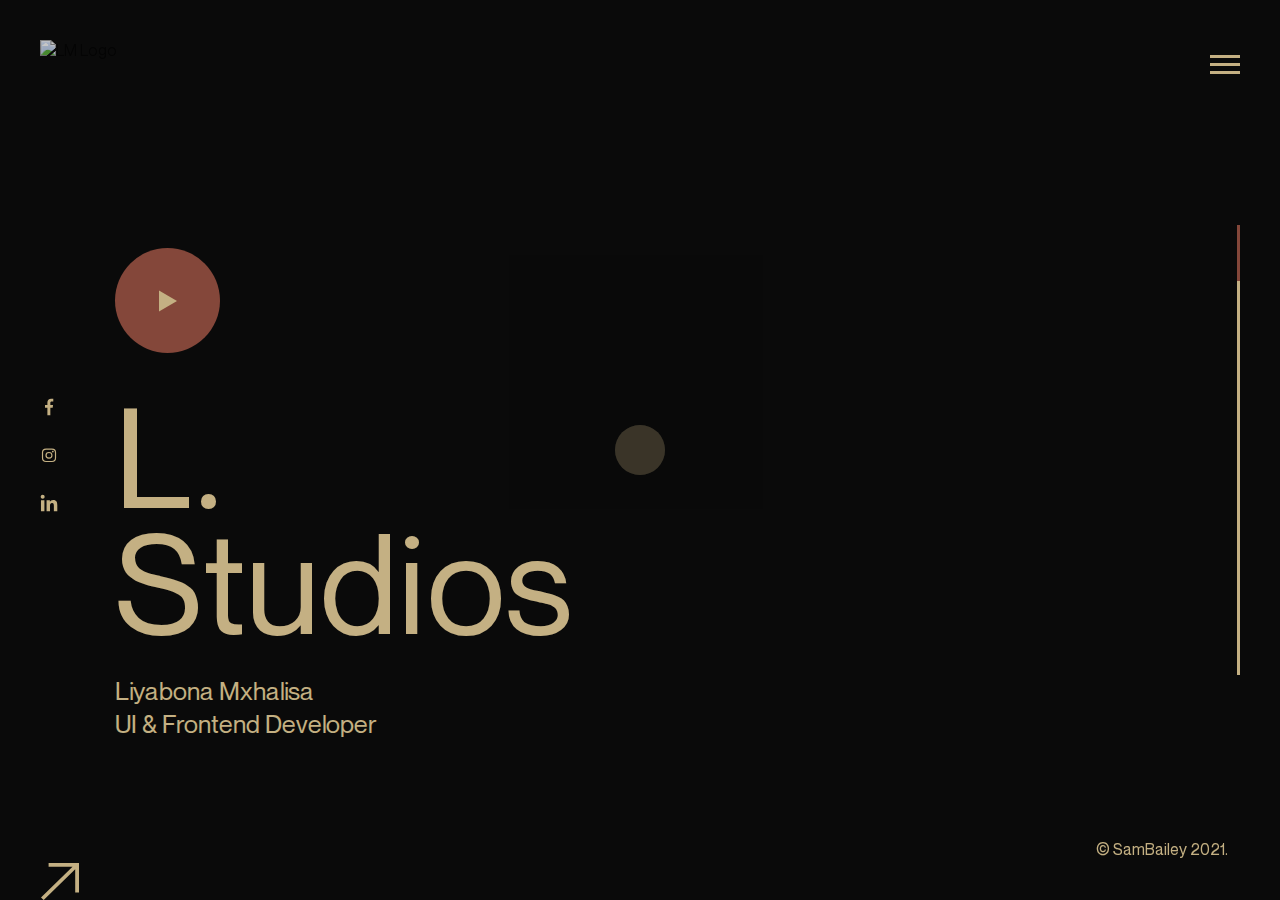
==== index.html @ fbedb701 "First Commit" ====
<!DOCTYPE html>
<html lang="en">
  <head>
    <title>Main</title>
    <meta charset="utf-8">
    <meta name="keywords" content="">
    <meta http-equiv="X-UA-Compatible" content="IE=edge">
    <meta name="viewport" content="width=device-width, initial-scale=1.0">
    <meta name="format-detection" content="telephone=no">
    <link rel="shortcut icon" href="images/favicons/favicon.ico" type="image/x-icon">
    <link rel="apple-touch-icon" href="images/favicons/apple-touch-icon.png">
    <link rel="apple-touch-icon" sizes="180x180" href="images/favicons/apple-touch-icon-180x180.png">
    <link rel="icon" type="image/png" sizes="192x192" href="images/favicons/android-chrome-192x192.png">
    <link rel="icon" type="image/png" sizes="96x96" href="images/favicons/android-chrome-96x96.png">
    <link rel="icon" type="image/png" sizes="32x32" href="images/favicons/favicon-32x32.png">
    <link rel="icon" type="image/png" sizes="16x16" href="images/favicons/favicon-16x16.png">
    <link rel="manifest" href="images/favicons/manifest.json">
    <link rel="yandex-tableau-widget" href="images/favicons/yandex-browser-manifest.json">
    <meta name="msapplication-TileColor" content="#ffffff">
    <meta name="msapplication-TileImage" content="images/favicons/mstile-144x144.png">
    <meta name="msapplication-config" content="images/favicons/browserconfig.xml">
    <meta name="theme-color" content="#ffffff">
    <link rel="stylesheet" href="css/main.css">
  </head>
  <body>
    <div class="loader">
      <div class="spinner">
        <div class="double-bounce1"></div>
        <div class="double-bounce2"></div>
      </div>
    </div>
    <!-- header, page nav-->
    <header class="header">
      <div class="header-inner">
        <div class="header-logo">
          <img src="https://i.imghippo.com/files/XYHq61720686987.png" alt="LM Logo" class="header-logo__img" style="width: 50px; height: auto;">
        </div>
        
        <div class="container">
          <div class="header-cnt js-header-cnt">
            <div class="header-cnt-top">
              <ul class="header-lang">
                <li class="header-lang__item active"><a class="header-lang__link" href="#">ENG</a></li>
                <li class="header-lang__item"><a class="header-lang__link" href="#">FRA</a></li>
                <li class="header-lang__item"><a class="header-lang__link" href="#">GER</a></li>
              </ul>
              <nav class="header-nav">
                <ul class="nav-list" id="navbar">
                  <li class="nav-item" data-menuanchor="home"><a class="nav-link" href="index.html#home">home</a></li>
                  <li class="nav-item" data-menuanchor="about"><a class="nav-link" href="index.html#about">about</a></li>
                  <li class="nav-item" data-menuanchor="education"><a class="nav-link" href="index.html#education">education</a></li>
                  <li class="nav-item" data-menuanchor="projects"><a class="nav-link" href="index.html#projects">projects</a></li>
                  <li class="nav-item" data-menuanchor="skill"><a class="nav-link" href="index.html#skill">skill</a></li>
                  <li class="nav-item" data-menuanchor="testimonials"><a class="nav-link" href="index.html#testimonials">testimonials</a></li>
                  <li class="nav-item" data-menuanchor="news"><a class="nav-link" href="index.html#news">news</a></li>
                  <li class="nav-item" data-menuanchor="contact"><a class="nav-link" href="index.html#contact">contact</a></li>
                </ul>
              </nav>
            </div>
            <div class="header-contacts">
              <!-- social media-->
              <div class="social">
                <ul class="social-list">
                  <li class="social-item"><a class="social-link" href="#"><i class="svg-image-facebook"></i></a></li>
                  <li class="social-item"><a class="social-link" href="#"><i class="svg-image-instagram"></i></a></li>
                  <li class="social-item"><a class="social-link" href="#"><i class="svg-image-linkedin"></i></a></li>
                </ul>
              </div><a class="header-contacts__link" href="tel:+23254523235">+2 325 452 32 35</a>
              <p class="header-contacts__copyright">©Liyabona Studios 2024.</p>
            </div>
          </div>
        </div><a class="header-contacts__link header-phone" href="tel:+23254523235">+2 325 452 32 35</a>
        <div class="header-burger js-header-burger">
          <div class="header-burger-inner"><span class="header-burger-line"></span><span class="header-burger-line"></span><span class="header-burger-line"></span></div>
        </div>
      </div>
    </header>
    <!-- social media-->
    <div class="social">
      <ul class="social-list">
        <li class="social-item"><a class="social-link" href="#"><i class="svg-image-facebook"></i></a></li>
        <li class="social-item"><a class="social-link" href="#"><i class="svg-image-instagram"></i></a></li>
        <li class="social-item"><a class="social-link" href="#"><i class="svg-image-linkedin"></i></a></li>
      </ul>
    </div>
    <!-- Page content-->
    <main class="main">
      <div class="sections-wrap">
        <!-- Hero section. First section-->
        <div class="sections js-sections">
          <section class="section pp-scrollable" id="home">
            <div class="hero section-inner" style="background-image: url(https://i.imghippo.com/files/nSQXr1721129710.jpg)">
              <div class="container section-cnt">
                <div class="row">
                  <div class="col-lg-4">
                    <div class="hero-play">
                      <!-- Youtube video will open on click-->
                      <a class="hero-play-btn js-video-play" href="https://youtube.com/watch?v=l4SwVmkMce8"><i class="svg-image-play"></i></a>
                    </div>
                    <h1 class="h1 hero-title">L.<br>Studios</h1>
                    <p class="hero-txt">Liyabona Mxhalisa</p>
                    <p class="hero-txt">UI & Frontend Developer</p>
                  </div>
                  
              </div>
            </div>
          </section>
          <!-- Experience section. Second section-->
          <section class="section pp-scrollable" id="about">
            <div class="experience section-inner">
              <div class="container section-cnt">
                <div class="row">
                  <div class="col-lg-6">
                    <div class="experience-img"><img src="https://via.placeholder.com/540X675" alt=""></div>
                  </div>
                  <div class="col-lg-5 offset-xl-1">
                    <div class="experience-info">
                      <h2 class="h2 experience-info__title">My Experience</h2>
                      <div class="experience-info__txt">We make our customers ' products valuable in the eyes of customers. To do this, we analyze and study people, build long-term strategies for interacting with them, develop creative ideas</div>
                      <div class="experience-skills">
                        <div class="experience-skills__item">
                          <div class="experience-skills__top">
                            <h3 class="experience-skills__title">Wordpress</h3>
                            <p class="experience-skills__percent">80%</p>
                          </div>
                          <progress class="html5" max="100" value="80"></progress>
                        </div>
                        <div class="experience-skills__item">
                          <div class="experience-skills__top">
                            <h3 class="experience-skills__title">photoshop</h3>
                            <p class="experience-skills__percent">70%</p>
                          </div>
                          <progress class="html5" max="100" value="70"></progress>
                        </div>
                        <div class="experience-skills__item">
                          <div class="experience-skills__top">
                            <h3 class="experience-skills__title">marketing</h3>
                            <p class="experience-skills__percent">76%</p>
                          </div>
                          <progress class="html5" max="100" value="76"></progress>
                        </div>
                      </div>
                    </div>
                  </div>
                </div>
              </div>
            </div>
          </section>
          <!-- Education section. Third section-->
          <section class="section pp-scrollable" id="education">
            <div class="education section-inner" style="background-image: url(https://via.placeholder.com/1920X1080)">
              <div class="container section-cnt">
                <div class="education-header">
                  <h2 class="h2 education-title">Education</h2>
                  <div class="education-btns"><a class="education-btn btn" href="#">Download resume</a></div>
                </div>
                <!-- Swiper slider-->
                <div class="education-cnt swiper-container js-education-slider">
                  <div class="swiper-wrapper">
                    <div class="education-item swiper-slide">
                      <div class="education-table">
                        <div class="education-table__row row align-items-center">
                          <div class="education-table__cell col-lg-1"><img src="https://via.placeholder.com/60X60" alt=""></div>
                          <div class="education-table__cell col-lg-3">
                            <p class="education-table__txt">2019-2020</p>
                          </div>
                          <div class="education-table__cell col-lg-4">
                            <p class="education-table__txt">UX/UI Designer</p>
                          </div>
                          <div class="education-table__cell col-lg-4">
                            <p class="education-table__descr">We make our customers ' products valuable in the eyes of customers. To do this, we analyze and study people, build long-term strategies for interacting with them, develop creative</p>
                          </div>
                        </div>
                        <div class="education-table__row row align-items-center">
                          <div class="education-table__cell col-lg-1"><img src="https://via.placeholder.com/60X60" alt=""></div>
                          <div class="education-table__cell col-lg-3">
                            <p class="education-table__txt">2019-2020</p>
                          </div>
                          <div class="education-table__cell col-lg-4">
                            <p class="education-table__txt">Graphic Designer</p>
                          </div>
                          <div class="education-table__cell col-lg-4">
                            <p class="education-table__descr">Rule bearing whales. Created gathering blessed, sixth likeness male. Over were which you'll so be make moveth made saw above.</p>
                          </div>
                        </div>
                        <div class="education-table__row row align-items-center">
                          <div class="education-table__cell col-lg-1"><img src="https://via.placeholder.com/60X60" alt=""></div>
                          <div class="education-table__cell col-lg-3">
                            <p class="education-table__txt">2019-2020</p>
                          </div>
                          <div class="education-table__cell col-lg-4">
                            <p class="education-table__txt">Marketing Manager</p>
                          </div>
                          <div class="education-table__cell col-lg-4">
                            <p class="education-table__descr">Firmament itself rule their evening, which moved very night so great them cattle bearing and gathered forth had whose bearing.</p>
                          </div>
                        </div>
                      </div>
                    </div>
                    <div class="education-item swiper-slide">
                      <div class="education-table">
                        <div class="education-table__row row">
                          <div class="education-table__cell col-lg-1"><img src="https://via.placeholder.com/60X60" alt=""></div>
                          <div class="education-table__cell col-lg-3">
                            <p class="education-table__txt">2019-2020</p>
                          </div>
                          <div class="education-table__cell col-lg-4">
                            <p class="education-table__txt">UX/UI Designer</p>
                          </div>
                          <div class="education-table__cell col-lg-4">
                            <p class="education-table__descr">We make our customers ' products valuable in the eyes of customers. To do this, we analyze and study people, build long-term strategies for interacting with them, develop creative</p>
                          </div>
                        </div>
                        <div class="education-table__row row">
                          <div class="education-table__cell col-lg-1"><img src="https://via.placeholder.com/60X60" alt=""></div>
                          <div class="education-table__cell col-lg-3">
                            <p class="education-table__txt">2019-2020</p>
                          </div>
                          <div class="education-table__cell col-lg-4">
                            <p class="education-table__txt">Graphic Designer</p>
                          </div>
                          <div class="education-table__cell col-lg-4">
                            <p class="education-table__descr">Rule bearing whales. Created gathering blessed, sixth likeness male. Over were which you'll so be make moveth made saw above.</p>
                          </div>
                        </div>
                        <div class="education-table__row row">
                          <div class="education-table__cell col-lg-1"><img src="https://via.placeholder.com/60X60" alt=""></div>
                          <div class="education-table__cell col-lg-3">
                            <p class="education-table__txt">2019-2020</p>
                          </div>
                          <div class="education-table__cell col-lg-4">
                            <p class="education-table__txt">Marketing Manager</p>
                          </div>
                          <div class="education-table__cell col-lg-4">
                            <p class="education-table__descr">Firmament itself rule their evening, which moved very night so great them cattle bearing and gathered forth had whose bearing.</p>
                          </div>
                        </div>
                      </div>
                    </div>
                    <div class="education-item swiper-slide">
                      <div class="education-table">
                        <div class="education-table__row row">
                          <div class="education-table__cell col-lg-1"><img src="https://via.placeholder.com/60X60" alt=""></div>
                          <div class="education-table__cell col-lg-3">
                            <p class="education-table__txt">2019-2020</p>
                          </div>
                          <div class="education-table__cell col-lg-4">
                            <p class="education-table__txt">UX/UI Designer</p>
                          </div>
                          <div class="education-table__cell col-lg-4">
                            <p class="education-table__descr">We make our customers ' products valuable in the eyes of customers. To do this, we analyze and study people, build long-term strategies for interacting with them, develop creative</p>
                          </div>
                        </div>
                        <div class="education-table__row row">
                          <div class="education-table__cell col-lg-1"><img src="https://via.placeholder.com/60X60" alt=""></div>
                          <div class="education-table__cell col-lg-3">
                            <p class="education-table__txt">2019-2020</p>
                          </div>
                          <div class="education-table__cell col-lg-4">
                            <p class="education-table__txt">Graphic Designer</p>
                          </div>
                          <div class="education-table__cell col-lg-4">
                            <p class="education-table__descr">Rule bearing whales. Created gathering blessed, sixth likeness male. Over were which you'll so be make moveth made saw above.</p>
                          </div>
                        </div>
                        <div class="education-table__row row">
                          <div class="education-table__cell col-lg-1"><img src="https://via.placeholder.com/60X60" alt=""></div>
                          <div class="education-table__cell col-lg-3">
                            <p class="education-table__txt">2019-2020</p>
                          </div>
                          <div class="education-table__cell col-lg-4">
                            <p class="education-table__txt">Marketing Manager</p>
                          </div>
                          <div class="education-table__cell col-lg-4">
                            <p class="education-table__descr">Firmament itself rule their evening, which moved very night so great them cattle bearing and gathered forth had whose bearing.</p>
                          </div>
                        </div>
                      </div>
                    </div>
                  </div>
                  <!-- Navigation for slider-->
                  <div class="swiper-buttons">
                    <div class="swiper-button-prev"></div>
                    <div class="swiper-button-next"></div>
                  </div>
                </div>
              </div>
            </div>
          </section>
          <!-- Projects section. Fourth section-->
          <section class="section pp-scrollable" id="projects">
            <div class="projects section-inner">
              <div class="container section-cnt">
                <div class="projects-list">
                  <div class="content-marquee has-stopable">
                    <div class="content-marquee__original">
                      <div class="projects-list__item">
                        <!-- Stroke text-->
                        <div class="stroke-text vlt-stroke-text--lg">
                          <div class="projects-list__txt">Gaming</div>
                          <div class="projects-list__hover js-projects-img"><a class="projects-list__img" href="project.html"><img src="https://via.placeholder.com/575X768" alt=""></a></div>
                        </div>
                      </div>
                      <div class="projects-list__item">
                        <div class="projects-list__txt">A cup of coffee</div>
                        <div class="projects-list__hover js-projects-img"><a class="projects-list__img" href="project.html"> <img src="https://via.placeholder.com/575X768" alt=""></a></div>
                      </div>
                      <div class="projects-list__item">
                        <div class="projects-list__txt">Balenciaga</div>
                        <div class="projects-list__hover js-projects-img"><a class="projects-list__img" href="project.html"> <img src="https://via.placeholder.com/575X768" alt=""></a></div>
                      </div>
                      <div class="projects-list__item">
                        <div class="projects-list__txt">Exoape</div>
                        <div class="projects-list__hover js-projects-img"><a class="projects-list__img" href="project.html"> <img src="https://via.placeholder.com/575X768" alt=""></a></div>
                      </div>
                    </div>
                    <div class="content-marquee__copy">
                      <div class="projects-list__item">
                        <div class="projects-list__txt">Gaming</div>
                        <div class="projects-list__hover js-projects-img"><a class="projects-list__img" href="project.html"> <img src="https://via.placeholder.com/575X768" alt=""></a></div>
                      </div>
                      <div class="projects-list__item">
                        <div class="projects-list__txt">A cup of coffee</div>
                        <div class="projects-list__hover js-projects-img"><a class="projects-list__img" href="project.html"> <img src="https://via.placeholder.com/575X768" alt=""></a></div>
                      </div>
                      <div class="projects-list__item">
                        <div class="projects-list__txt">Balenciaga</div>
                        <div class="projects-list__hover js-projects-img"><a class="projects-list__img" href="project.html"> <img src="https://via.placeholder.com/575X768" alt=""></a></div>
                      </div>
                      <div class="projects-list__item">
                        <div class="projects-list__txt">Exoape</div>
                        <div class="projects-list__hover js-projects-img"><a class="projects-list__img" href="project.html"> <img src="https://via.placeholder.com/575X768" alt=""></a></div>
                      </div>
                    </div>
                  </div>
                </div>
              </div>
            </div>
          </section>
          <!-- Services section. Fifth section-->
          <section class="section pp-scrollable" id="skill">
            <div class="services section-inner" style="background-image: url(https://via.placeholder.com/1920X1080)">
              <div class="container section-cnt">
                <div class="row">
                  <div class="col-lg-3">
                    <h2 class="h2 services-title"><span class="mark">7</span> <span class="txt">Years<br>Experience<br>Working</span></h2>
                  </div>
                  <div class="col-lg-7 offset-xl-2 offset-lg-1">
                    <h3 class="services-subtitle">From beginning ideas to individual integrity, rich identity from the line <span>on the paper to final projects.</span></h3>
                    <div class="services-items">
                      <div class="services-item">
                        <h4 class="services-item__title">Website Design</h4>
                        <p class="services-item__descr">We make our customers ' products valuable in the eyes of customers. To do this, we analyze and study people, build long-term strategies f</p>
                      </div>
                      <div class="services-item">
                        <h4 class="services-item__title">Mobile app design</h4>
                        <p class="services-item__descr">Mobile application development is a highlight that businesses are interested in at the moment and in the future.</p>
                      </div>
                      <div class="services-item">
                        <h4 class="services-item__title">3D MODELING</h4>
                        <p class="services-item__descr">We make our customers ' products valuable in the eyes of customers. To do this, we analyze and study people, build long-term strategies f</p>
                      </div>
                      <div class="services-item">
                        <h4 class="services-item__title">BRANDING</h4>
                        <p class="services-item__descr">We make our customers ' products valuable in the eyes of customers. To do this, we analyze and study people, build long-term strategies f</p>
                      </div>
                    </div>
                  </div>
                </div>
              </div>
            </div>
          </section>
          <!-- Reviews section. Sixth section-->
          <section class="section pp-scrollable" id="testimonials">
            <div class="reviews section-inner" style="background-image: url(https://via.placeholder.com/1920X1080)">
              <div class="container section-cnt">
                <div class="row">
                  <div class="col-md-8 col-lg-6">
                    <h2 class="h2 reviews-title">Creative & dedicated is things that gilber studio brings</h2>
                  </div>
                </div>
                <div class="row">
                  <div class="col-xl-7 offset-xl-5 col-lg-8 offset-lg-4">
                    <div class="reviews-cnt">
                      <div class="reviews-quote"><img src="images/quote.png" alt=""></div>
                      <div class="reviews-items">
                        <div class="swiper-container js-reviews-slider">
                          <div class="swiper-wrapper">
                            <div class="swiper-slide">
                              <div class="reviews-txt">We make our customers ' products valuable in the eyes of customers. To do this, we analyze and study people, build long-term strategies for interacting with them, develop creative ideas our customers ' products valuable in the eyes of </div>
                              <div class="reviews-author">Dwight Schrute</div>
                              <div class="reviews-post">Creative Market inc.</div>
                            </div>
                            <div class="swiper-slide">
                              <div class="reviews-txt">We make our customers ' products valuable in the eyes of customers. To do this, we analyze and study people, build long-term strategies for interacting with them, develop creative ideas our customers ' products valuable in the eyes of </div>
                              <div class="reviews-author">Dwight Schrute 2</div>
                              <div class="reviews-post">Creative Market inc. 2</div>
                            </div>
                            <div class="swiper-slide">
                              <div class="reviews-txt">We make our customers ' products valuable in the eyes of customers. To do this, we analyze and study people, build long-term strategies for interacting with them, develop creative ideas our customers ' products valuable in the eyes of </div>
                              <div class="reviews-author">Dwight Schrute 3</div>
                              <div class="reviews-post">Creative Market inc. 3</div>
                            </div>
                          </div>
                          <div class="swiper-buttons">
                            <div class="swiper-button-prev"></div>
                            <div class="swiper-button-next"></div>
                          </div>
                        </div>
                      </div>
                    </div>
                  </div>
                </div>
              </div>
            </div>
          </section>
          <!-- Latest news section. Seventh section-->
          <section class="section pp-scrollable" id="news">
            <div class="news section-inner">
              <div class="container section-cnt">
                <h2 class="h2 news-title">Latest News</h2>
                <div class="news-items row">
                  <div class="col-lg-4 news-item-wrap">
                    <div class="news-item"><a class="news-link" href="blog.html"> <span class="news-item__img"><img src="https://via.placeholder.com/390X355" alt=""></span><span class="news-item__info"><span class="news-item__info-date">12 January, 2021  /</span><span class="news-item__info-tag">Photography</span></span><span class="news-item__title">How to take pictures correctly</span></a></div>
                  </div>
                  <div class="col-lg-4 news-item-wrap">
                    <div class="news-item"><a class="news-link" href="blog.html"> <span class="news-item__img"><img src="https://via.placeholder.com/390X355" alt=""></span><span class="news-item__info"><span class="news-item__info-date">13 February, 2021  /</span><span class="news-item__info-tag">Journal</span></span><span class="news-item__title">Dostoevskiy Memorie</span></a></div>
                  </div>
                  <div class="col-lg-4 news-item-wrap">
                    <div class="news-item"><a class="news-link" href="blog.html"><span class="news-item__img"><img src="https://via.placeholder.com/390X355" alt=""></span><span class="news-item__info"><span class="news-item__info-date">13 February, 2021  /</span><span class="news-item__info-tag">Photography</span></span><span class="news-item__title">Elegant women's clothing</span></a></div>
                  </div>
                </div>
              </div>
            </div>
          </section>
          <!-- Contact section. Eight section-->
          <section class="section pp-scrollable" id="contact">
            <div class="contact section-inner" style="background-image: url(https://via.placeholder.com/1920X1080)">
              <div class="container section-cnt">
                <div class="row">
                  <div class="col-lg-4">
                    <div class="contact-cnt">
                      <div class="contact-main">
                        <h2 class="h2 contact-title">Get in touch</h2>
                        <p class="contact-descr">You’ll called for yielding male, so lights Stars abundantly, is their.</p>
                      </div>
                      <div class="contact-logos row">
                        <div class="contact-logos__item col-6"><img src="images/contact-logo-1.png" alt=""></div>
                        <div class="contact-logos__item col-6"><img src="images/contact-logo-2.png" alt=""></div>
                        <div class="contact-logos__item col-6"><img src="images/contact-logo-3.png" alt=""></div>
                        <div class="contact-logos__item col-6"><img src="images/contact-logo-4.png" alt=""></div>
                      </div>
                    </div>
                  </div>
                  <div class="col-xl-7 offset-xl-1 col-lg-7 offset-lg-1">
                    <div class="contact-info"><a class="contact-info__mail" href="mailto:Sambayler@info.com">Sambayler@info.com</a><a class="contact-info__phone" href="tel:+23254523235">+2 325 452 32 35</a>
                      <form class="js-form contact-form" action="#"> 
                        <div class="form-group">
                          <label class="form-label" for="name">Name</label>
                          <input class="form-control" id="name" type="text" name="name" required aria-required="true">
                        </div>
                        <div class="form-group">
                          <label class="form-label" for="email">E-mail</label>
                          <input class="form-control" id="email" type="email" name="email" required aria-required="true">
                        </div>
                        <div class="form-group">
                          <label class="form-label" for="message">Message</label>
                          <textarea class="form-control" id="message" name="message" cols="30" rows="10" required aria-required="true"> </textarea>
                        </div>
                        <input class="contact-btn btn" type="submit" value="submit">
                      </form>
                    </div>
                  </div>
                </div>
              </div>
            </div>
          </section>
        </div>
        <!-- Scroll for sections-->
        <div class="section-scroll js-section-scroll"></div>
      </div>
      <div class="modal modal-message fade" id="success" role="dialog">
        <div class="modal-dialog">
          <div class="modal-content">
            <div class="modal-header"><span class="close" data-dismiss="modal" aria-label="Close"><span aria-hidden="true">&times;</span></span>
              <h2 class="modal-title">Thank you</h2>
              <p class="modal-subtitle">Your message is successfully sent...</p>
            </div>
          </div>
        </div>
      </div>
      <div class="modal modal-message fade" id="error" role="dialog">
        <div class="modal-dialog">
          <div class="modal-content">
            <div class="modal-header"><span class="close" data-dismiss="modal" aria-label="Close"><span aria-hidden="true">&times;</span></span>
              <h2 class="modal-title">Sorry</h2>
              <p class="modal-subtitle"> Something went wrong </p>
            </div>
          </div>
        </div>
      </div>
    </main>
    <!-- footer-->
    <footer class="footer">
      <div class="container-fluid">
        <p class="footer-copyright">© SamBailey 2021.</p><a class="top-arrow" href="#"><i class="svg-image-arrow-top"></i></a>
      </div>
    </footer>
    <script src="js/jquery.min.js"></script>
    <script src="js/bootstrap.bundle.min.js"></script>
    <script src="js/jquery.magnific-popup.min.js"></script>
    <script src="js/jquery.pagepiling.min.js"></script>
    <script src="js/jquery.validate.min.js"></script>
    <script src="js/swiper-bundle.min.js"></script>
    <script src="js/main.js"></script>
  </body>
</html>
---- css/main.css ----
/* ------------------------------------------------------------------------------
    Template Name: SamBayley
    Description: SamBayley - Personal CV/Resume HTML Template
    Author: Paul
    Author URI: http://themeforest.net/user/Paul_tf
    1. Global
        1.1 Libs
        1.2 Fonts
        1.3 Sprite
        1.4 Typography
        1.5 Btns
        1.6 Loader
            1.6.1 Loader Animation
    2. Header
        2.1 Logo
        2.2 Contacts
        2.3 Languages
        2.4 Burger
        2.5 Navbar
    3. Social
    4. Main
        4.1 Sections' scroll
        4.2 Sections general
        4.3 Hero section. First section
            4.3.1 Main - Styles for magnific video
        4.4 Experience section. Second section
        4.5 Education section. Third section
        4.6 Projects section. Fourth section
        4.7 Services section. Fifth section
        4.8 Reviews section. Sixth section
        4.9 Latest news section. Seventh section
        4.10 Contact section. Eight section
    5.Footer
        5.1 FButton to top
    6. Modal
    7. Ticker
    8. Project
        8.1 Project info
        8.2 Project section
    9. Blog
    10. Comment */
/* 1. Global */
/* 1.1 Libs */

@import url(bootstrap-grid.min.css);
@import url(jquery.pagepiling.min.css);
@import url(swiper-bundle.min.css);
@import url(magnific-popup.css);

@font-face {
  font-family: "NeueMontreal-Regular";
  font-display: swap;
  src: url("../fonts/NeueMontreal-Regular.woff") format("woff"), url("../fonts/NeueMontreal-Regular.woff2") format("woff2"); }

@font-face {
  font-family: "NeueMontreal-Medium";
  font-display: swap;
  src: url("../fonts/NeueMontreal-Medium.woff") format("woff"), url("../fonts/NeueMontreal-Medium.woff2") format("woff2"); }

@font-face {
  font-family: "SFProDisplay-Medium";
  font-display: swap;
  src: url("../fonts/SFProDisplay-Medium.woff") format("woff"), url("../fonts/SFProDisplay-Medium.woff2") format("woff2"); }

/* 1.3 Sprite */
.svg-image-arrow-top, .svg-image-facebook, .svg-image-instagram, .svg-image-linkedin, .svg-image-play {
  background: url("../images/sprites/main.svg") no-repeat; }

.svg-image-arrow-top {
  background-position: 0 100%;
  background-size: 2570% auto;
  width: 40px; }

.svg-image-arrow-top:before {
  content: "";
  display: block;
  font-size: 0;
  line-height: 0;
  padding-top: 97.5%; }

.svg-image-arrow-top-dims {
  width: 40px;
  height: 39px; }

.svg-image-facebook {
  background-position: 0 0;
  background-size: 200% auto;
  width: 514px; }

.svg-image-facebook:before {
  content: "";
  display: block;
  font-size: 0;
  line-height: 0;
  padding-top: 100%; }

.svg-image-facebook-dims {
  width: 514px;
  height: 514px; }

.svg-image-instagram {
  background-position: 5.9523809523809526% 96.61654135338345%;
  background-size: 5140% auto;
  width: 20px; }

.svg-image-instagram:before {
  content: "";
  display: block;
  font-size: 0;
  line-height: 0;
  padding-top: 105%; }

.svg-image-instagram-dims {
  width: 20px;
  height: 21px; }

.svg-image-linkedin {
  background-position: 100% 0;
  background-size: 200% auto;
  width: 514px; }

.svg-image-linkedin:before {
  content: "";
  display: block;
  font-size: 0;
  line-height: 0;
  padding-top: 100%; }

.svg-image-linkedin-dims {
  width: 514px;
  height: 514px; }

.svg-image-play {
  background-position: 3.9682539682539684% 97.16446124763705%;
  background-size: 5140% auto;
  width: 20px; }

.svg-image-play:before {
  content: "";
  display: block;
  font-size: 0;
  line-height: 0;
  padding-top: 120%; }

.svg-image-play-dims {
  width: 20px;
  height: 24px; }

.image-by-height {
  width: auto; }

.image-by-height:before {
  content: none; }

.image-by-height > svg {
  height: inherit; }

.image-by-height > img {
  height: inherit !important;
  vertical-align: top !important;
  margin: 0 !important;
  padding: 0 !important;
  max-width: none !important;
  max-height: none !important;
  border: 0 !important;
  opacity: 0 !important; }

* {
  box-sizing: border-box; }

html, body, .main, .section {
  overflow-x: hidden; }

html.inner-page, body.inner-page, body.inner-page .main {
  overflow-y: auto !important; }

body {
  display: -webkit-flex;
  display: -ms-flexbox;
  display: flex;
  -webkit-flex-direction: column;
      -ms-flex-direction: column;
          flex-direction: column;
  background: #0F0F0F;
  font-family: "NeueMontreal-Regular", sans-serif, "Helvetica", Arial, sans-serif;
  width: 100%;
  height: 100%;
  min-height: 100vh;
  -webkit-font-smoothing: antialiased;
  -moz-osx-font-smoothing: grayscale; }

/* 1.4 Typography */
h1, .h1 {
  font-family: "NeueMontreal-Regular", sans-serif;
  font-weight: normal;
  font-size: 140px;
  line-height: 90%;
  color: #FDE3A7;
  margin: 0; }

h2, .h2 {
  font-family: "NeueMontreal-Regular", sans-serif;
  font-weight: normal;
  font-size: 60px;
  line-height: 100%;
  color: #FDE3A7;
  margin: 0; }

p {
  margin: 0; }

a {
  text-decoration: none;
  transition: all 0.3s ease-out; }

.container {
  padding: 0 15px; }

[class^=svg-image-] {
  display: inline-block;
  vertical-align: middle; }

/* 1.5 Btns */
.btn {
  font-family: "SFProDisplay-Medium", sans-serif;
  display: block;
  background: #a95847;
  padding: 18px 42px;
  font-size: 14px;
  line-height: 100%;
  text-align: center;
  letter-spacing: 0.05em;
  text-transform: uppercase;
  color: #FDE3A7;
  transition: all 0.3s ease-out;
  text-decoration: none; }
  .btn:hover, .btn:focus {
    color: #a95847;
    background: #FDE3A7; }
  .btn:focus {
    outline: none; }
  .btn-border {
    background: #0F0F0F;
    border: 1px solid #FDE3A7; }
    .btn-border:hover, .btn-border:focus {
      color: #0F0F0F;
      background: #FDE3A7; }

/* 1.6 Loader */
.loader {
  position: fixed;
  overflow: hidden;
  z-index: 10000;
  left: 0;
  top: 0;
  width: 100%;
  height: 100%;
  background: #0F0F0F;
  color: #000000;
  text-align: center; }

.spinner {
  position: absolute;
  top: 50%;
  left: 50%;
  width: 50px;
  height: 50px;
  -webkit-transform: translate(-50%, -50%);
  transform: translate(-50%, -50%); }

.double-bounce1, .double-bounce2 {
  width: 100%;
  height: 100%;
  border-radius: 50%;
  background-color: #FDE3A7;
  opacity: 0.6;
  position: absolute;
  top: 0;
  left: 0;
  -webkit-animation: sk-bounce 2.0s infinite ease-in-out;
  animation: sk-bounce 2.0s infinite ease-in-out; }

.double-bounce2 {
  -webkit-animation-delay: -1.0s;
  animation-delay: -1.0s; }

/* 1.6.1 Loader Animation */
@-webkit-keyframes sk-bounce {
  0%, 100% {
    -webkit-transform: scale(0); }
  50% {
    -webkit-transform: scale(1); } }

@keyframes sk-bounce {
  0%, 100% {
    transform: scale(0);
    -webkit-transform: scale(0); }
  50% {
    transform: scale(1);
    -webkit-transform: scale(1); } }

/* 2. Header */
.header {
  padding: 20px;
  padding: 45px 100px 40px;
  position: fixed;
  width: 100%;
  top: 0;
  left: 0;
  right: 0;
  margin: auto;
  z-index: 101;
  transition: all 0.3s ease-out; }
  .header .container-fluid {
    padding: 0; }
  .header-inner {
    display: -webkit-flex;
    display: -ms-flexbox;
    display: flex;
    -webkit-align-items: center;
        -ms-flex-align: center;
            align-items: center;
    -webkit-justify-content: space-between;
        -ms-flex-pack: justify;
            justify-content: space-between; }
  .header-cnt {
    display: -webkit-flex;
    display: -ms-flexbox;
    display: flex;
    -webkit-align-items: center;
        -ms-flex-align: center;
            align-items: center;
    -webkit-justify-content: space-between;
        -ms-flex-pack: justify;
            justify-content: space-between; }

/* 2.1 Header - Logo */
.header-logo {
  position: absolute;
  left: 40px;
  top: 40px;
  margin: auto; }
  .header-logo span {
    font-family: "NeueMontreal-Regular", sans-serif;
    font-size: 25px;
    line-height: 30px;
    text-transform: uppercase;
    color: #FDE3A7; }

/* 2.2 Header - Contacts */
.header-contacts {
  text-align: right; }
  .header-contacts__link {
    font-size: 20px;
    line-height: 90%;
    color: #FDE3A7;
    font-family: "SFProDisplay-Medium", sans-serif;
    text-decoration: none;
    transition: all 0.3s ease-out;
    display: none; }
    .header-contacts__link:hover {
      color: #a95847; }
  .header-contacts__copyright {
    display: none; }
  .header-contacts .social {
    display: none; }
    .header-contacts .social-list {
      display: -webkit-flex;
      display: -ms-flexbox;
      display: flex;
      -webkit-align-items: center;
          -ms-flex-align: center;
              align-items: center; }
    .header-contacts .social-item {
      margin-bottom: 0;
      margin-right: 32px; }
      .header-contacts .social-item:last-child {
        margin-right: 0; }
    .header-contacts .social-link {
      display: -webkit-flex;
      display: -ms-flexbox;
      display: flex;
      -webkit-align-items: center;
          -ms-flex-align: center;
              align-items: center;
      -webkit-justify-content: center;
          -ms-flex-pack: center;
              justify-content: center; }

.header-phone {
  display: block;
  position: absolute;
  right: 90px;
  top: 45px; }

/* 2.3 Header - Languages */
.header-lang {
  display: none;
  -webkit-align-items: center;
      -ms-flex-align: center;
          align-items: center;
  margin: 0 0 85px;
  padding: 0;
  list-style: none; }
  .header-lang__item {
    margin-right: 13px; }
    .header-lang__item:last-child {
      margin-right: 0; }
    .header-lang__item.active .header-lang__link {
      color: #a95847; }
  .header-lang__link {
    font-size: 13px;
    line-height: 150%;
    color: #FDE3A7; }
    .header-lang__link:hover, .header-lang__link:focus, .header-lang__link:active {
      color: #a95847; }

/* 2.4 Header - Burger */
.header-burger {
  width: 30px;
  height: 30px;
  cursor: pointer;
  display: none;
  -webkit-align-items: center;
      -ms-flex-align: center;
          align-items: center;
  -webkit-justify-content: center;
      -ms-flex-pack: center;
          justify-content: center;
  position: relative;
  z-index: 100; }
  .header-burger-inner {
    width: 30px;
    height: 20px;
    -webkit-align-items: center;
        -ms-flex-align: center;
            align-items: center;
    -webkit-justify-content: space-between;
        -ms-flex-pack: justify;
            justify-content: space-between;
    -webkit-flex-direction: column;
        -ms-flex-direction: column;
            flex-direction: column; }
  .header-burger-line {
    display: block;
    background: #FDE3A7;
    width: 30px;
    height: 3px;
    transition: all 0.3s ease-out;
    margin: 5px 0; }
  .header-burger.clicked .header-burger-line:nth-child(2) {
    opacity: 0;
    -webkit-transform: translateX(10px);
            transform: translateX(10px); }
  .header-burger.clicked .header-burger-line:nth-child(1) {
    -webkit-transform: rotate(45deg) translateY(7px) translateX(5px);
            transform: rotate(45deg) translateY(7px) translateX(5px); }
  .header-burger.clicked .header-burger-line:nth-child(3) {
    -webkit-transform: rotate(-45deg) translateY(-7px) translateX(5px);
            transform: rotate(-45deg) translateY(-7px) translateX(5px); }

.inner-page .header.fixed {
  background: #0F0F0F; }

/* 2.5 Header - Navbar */
.nav-list {
  display: -webkit-flex;
  display: -ms-flexbox;
  display: flex;
  -webkit-align-items: center;
      -ms-flex-align: center;
          align-items: center;
  padding: 0;
  margin: 0;
  list-style: none; }

.nav-item {
  margin-right: 42px; }
  .nav-item:last-child {
    margin-right: 0; }
  .nav-item.active .nav-link {
    color: #a95847; }

.nav-link {
  display: inline-block;
  font-family: "NeueMontreal-Medium", sans-serif;
  font-size: 15px;
  line-height: 18px;
  letter-spacing: 0.03em;
  text-transform: uppercase;
  color: #FDE3A7;
  text-decoration: none;
  position: relative;
  transition: all 0.3s ease-out; }
  .nav-link:hover {
    color: #a95847; }

/* Social media icons style */
.social {
  position: fixed;
  z-index: 100;
  left: 40px;
  top: 0;
  bottom: 0;
  margin: auto;
  display: -webkit-flex;
  display: -ms-flexbox;
  display: flex;
  -webkit-align-items: center;
      -ms-flex-align: center;
          align-items: center;
  -webkit-justify-content: center;
      -ms-flex-pack: center;
          justify-content: center; }
  .social-list {
    padding: 0;
    margin: 0;
    list-style: none; }
  .social-item {
    margin-bottom: 30px; }
    .social-item:last-child {
      margin-bottom: 0; }
  .social-link {
    display: block;
    height: 18px;
    width: 18px; }
    .social-link i {
      width: 100%; }

/* 4. Main */
.main {
  -webkit-flex-grow: 1;
      -ms-flex-positive: 1;
          flex-grow: 1; }

/* 4.1 Main - Sections' scroll */
.section-scroll {
  position: fixed;
  z-index: 100;
  right: 90px;
  top: 0;
  bottom: 0;
  margin: auto;
  height: 540px;
  width: 3px; }
  .section-scroll-item {
    width: 3px;
    background: #FDE3A7;
    position: relative; }
    .section-scroll-item:after {
      content: "";
      position: absolute;
      top: 0;
      left: 0;
      right: 0;
      width: 100%;
      height: 0;
      background: #a95847;
      transition: all 1s cubic-bezier(0.55, 0.085, 0, 0.99); }
    .section-scroll-item.active:after {
      height: 100%; }

/* 4.2 Main - Sections general */
.section {
  background: #0F0F0F;
  overflow-y: auto;
  /* width */
  /* Track */
  /* Handle */
  /* Handle on hover */ }
  .section::-webkit-scrollbar {
    width: 3px; }
  .section::-webkit-scrollbar-track {
    background: #FDE3A7; }
  .section::-webkit-scrollbar-thumb {
    background: #a95847; }
  .section::-webkit-scrollbar-thumb:hover {
    background: #a95847; }
  .section-inner {
    min-height: 100%;
    display: -webkit-flex;
    display: -ms-flexbox;
    display: flex;
    -webkit-align-items: center;
        -ms-flex-align: center;
            align-items: center;
    position: relative;
    background-size: cover;
    background-repeat: no-repeat;
    background-position: center;
    padding-left: 80px;
    padding-right: 80px; }
  .section-cnt {
    z-index: 1;
    opacity: 0;
    margin-bottom: 20px;
    transition: all 1s cubic-bezier(0.55, 0.085, 0, 0.99);
    transition-delay: .1s;
    -webkit-transform: translateY(80%);
            transform: translateY(80%); }
  .section.active .section-cnt {
    opacity: 1;
    -webkit-transform: translateY(0);
            transform: translateY(0); }

/* 4.3 Main - Hero section. First section */
.hero {
  display: -webkit-flex;
  display: -ms-flexbox;
  display: flex;
  -webkit-align-items: flex-end;
      -ms-flex-align: end;
          align-items: flex-end;
  padding-bottom: 140px;
  padding-top: 140px;
  padding-left: 100px; }
  .hero:after {
    content: '';
    width: 100%;
    height: 100%;
    position: absolute;
    top: 0;
    left: 0;
    right: 0;
    bottom: 0;
    margin: auto;
    background: rgba(0, 0, 0, 0.4); }
  .hero-title {
    margin: 0 0 30px; }
  .hero-txt {
    font-family: "NeueMontreal-Regular", sans-serif;
    font-size: 25px;
    line-height: 130%;
    color: #FDE3A7;
    margin: 0; }
  .hero-play {
    margin-bottom: 40px; }
    .hero-play-btn {
      display: -webkit-flex;
      display: -ms-flexbox;
      display: flex;
      -webkit-align-items: center;
          -ms-flex-align: center;
              align-items: center;
      -webkit-justify-content: center;
          -ms-flex-pack: center;
              justify-content: center;
      width: 105px;
      height: 105px;
      border-radius: 50%;
      background: #a95847;
      transition: all 0.3s ease-out; }
      .hero-play-btn i {
        color: #FDE3A7;
        transition: all 0.3s ease-out;
        transition-delay: .15s; }
      .hero-play-btn:hover {
        -webkit-transform: scale(1.1);
                transform: scale(1.1); }
        .hero-play-btn:hover i {
          -webkit-transform: scale(1.3);
                  transform: scale(1.3); }
  .hero-inner {
    position: relative;
    overflow: hidden; }
    .hero-inner-cnt {
      height: 75vh;
      background-size: cover;
      background-repeat: no-repeat;
      background-position: center;
      position: relative;
      display: -webkit-flex;
      display: -ms-flexbox;
      display: flex; }
    .hero-inner__title {
      font-family: "NeueMontreal-Medium", sans-serif;
      font-size: 100px;
      line-height: 100%;
      text-align: center;
      color: #FDE3A7;
      margin-bottom: 70px; }
      .hero-inner__title:last-child {
        margin-bottom: 0; }
    .hero-inner__txt {
      text-align: center;
      font-size: 15px;
      line-height: 150%;
      color: #FDE3A7;
      padding: 0 60px; }
  .hero-project .hero-inner-cnt {
    -webkit-align-items: center;
        -ms-flex-align: center;
            align-items: center; }
    .hero-project .hero-inner-cnt:after {
      content: '';
      width: 100%;
      height: 100%;
      position: absolute;
      top: 0;
      left: 0;
      right: 0;
      bottom: 0;
      margin: auto;
      background: rgba(0, 0, 0, 0.5); }
  .hero-project .container {
    position: relative;
    z-index: 100;
    padding-top: 213px; }
  .hero-blog:after {
    background: linear-gradient(180deg, rgba(22, 22, 22, 0) 0%, #161616 100%); }
  .hero-blog .hero-inner-cnt {
    -webkit-align-items: flex-end;
        -ms-flex-align: end;
            align-items: flex-end; }
    .hero-blog .hero-inner-cnt .container {
      padding-bottom: 250px;
      position: relative;
      z-index: 1; }
  .hero-blog .hero-inner__title {
    text-align: left; }

/* 4.3.1 Main - Styles for magnific video */
.mfp-iframe-holder .mfp-content {
  max-width: calc(100% - 80px); }

/* 4.4 Main - Experience section. Second section */
.experience {
  padding: 120px 80px 100px; }
  .experience-img {
    padding-left: 90px;
    padding-top: 75px;
    position: relative; }
    .experience-img:before {
      content: '';
      position: absolute;
      width: 100%;
      height: 100%;
      top: 35px;
      left: 0;
      background-image: url(../images/experience-bg.png);
      background-repeat: no-repeat; }
    .experience-img img {
      position: relative;
      z-index: 1;
      max-width: 100%; }
  .experience-info {
    padding-top: 175px; }
    .experience-info__title {
      margin: 0 0 25px; }
    .experience-info__txt {
      font-family: "NeueMontreal-Regular", sans-serif;
      font-size: 15px;
      line-height: 130%;
      color: #FDE3A7;
      width: 63%;
      margin-bottom: 110px; }
  .experience-skills {
    max-width: 440px;
    width: 100%; }
    .experience-skills__item {
      margin-bottom: 52px; }
    .experience-skills__top {
      display: -webkit-flex;
      display: -ms-flexbox;
      display: flex;
      -webkit-align-items: center;
          -ms-flex-align: center;
              align-items: center;
      -webkit-justify-content: space-between;
          -ms-flex-pack: justify;
              justify-content: space-between;
      margin-bottom: 2px; }
    .experience-skills__title {
      font-family: "NeueMontreal-Regular", sans-serif;
      font-weight: normal;
      font-size: 15px;
      line-height: 18px;
      text-transform: uppercase;
      color: #FDE3A7;
      margin: 0; }
    .experience-skills__percent {
      font-family: "NeueMontreal-Regular", sans-serif;
      font-size: 15px;
      line-height: 18px;
      text-transform: uppercase;
      color: #FDE3A7;
      margin: 0; }
    .experience-skills progress {
      width: 100%;
      background-color: #FDE3A7;
      height: 4px; }
      .experience-skills progress[value] {
        -webkit-appearance: none;
           -moz-appearance: none;
                appearance: none;
        border: 0;
        background-color: #a95847; }
        .experience-skills progress[value]::-webkit-progress-bar {
          border: 0;
          background-color: #FDE3A7; }
        .experience-skills progress[value]::-webkit-progress-value {
          border: 0;
          background-color: #a95847; }

/* 4.5 Main - Education section. Third section */
.education {
  padding: 170px 80px 150px; }
  .education:after {
    content: '';
    width: 100%;
    height: 100%;
    position: absolute;
    top: 0;
    left: 0;
    right: 0;
    bottom: 0;
    margin: auto;
    background: rgba(0, 0, 0, 0.4); }
  .education-header {
    display: -webkit-flex;
    display: -ms-flexbox;
    display: flex;
    -webkit-align-items: flex-end;
        -ms-flex-align: end;
            align-items: flex-end;
    -webkit-justify-content: space-between;
        -ms-flex-pack: justify;
            justify-content: space-between;
    margin-bottom: 97px; }
  .education-title {
    margin: 0; }
  .education-table {
    border-top: 1px solid #FDE3A7; }
    .education-table__row {
      border-bottom: 1px solid #FDE3A7;
      padding: 40px 0;
      -webkit-align-items: center;
          -ms-flex-align: center;
              align-items: center; }
    .education-table__txt {
      font-family: "NeueMontreal-Regular", sans-serif;
      font-size: 28px;
      line-height: 100%;
      color: #FDE3A7;
      margin: 0; }
    .education-table__descr {
      font-family: "NeueMontreal-Regular", sans-serif;
      font-size: 15px;
      line-height: 130%;
      color: #FDE3A7;
      margin: 0;
      padding-right: 3px; }
    .education-table__cell {
      margin-bottom: 20px; }
      .education-table__cell:last-child {
        margin-bottom: 0; }
  .education .swiper-buttons {
    margin-top: 60px;
    display: -webkit-flex;
    display: -ms-flexbox;
    display: flex;
    -webkit-align-items: center;
        -ms-flex-align: center;
            align-items: center;
    -webkit-justify-content: center;
        -ms-flex-pack: center;
            justify-content: center; }
    .education .swiper-buttons .swiper-button-prev, .education .swiper-buttons .swiper-button-next {
      position: relative;
      z-index: 10;
      left: inherit;
      right: inherit;
      margin: 0 20px;
      width: 40px;
      height: 40px;
      background-repeat: no-repeat;
      background-position: center; }
      .education .swiper-buttons .swiper-button-prev:after, .education .swiper-buttons .swiper-button-next:after {
        content: none; }
      .education .swiper-buttons .swiper-button-prev:focus, .education .swiper-buttons .swiper-button-next:focus {
        outline: none; }
    .education .swiper-buttons .swiper-button-prev {
      background-image: url(../images/prev.svg); }
    .education .swiper-buttons .swiper-button-next {
      background-image: url(../images/next.svg); }

/* 4.6 Main - Projects section. Fourth section */
.projects-list {
  overflow: inherit; }
  .projects-list .swiper-wrapper {
    transition-timing-function: linear !important; }
  .projects-list .swiper-slide {
    position: relative;
    width: auto;
    margin-right: 180px; }
  .projects-list__item {
    padding: 0 93px; }
    .projects-list__item:hover {
      cursor: url("../images/hover.svg"), pointer; }
  .projects-list__txt {
    font-size: 60px;
    line-height: 100%;
    color: #FDE3A7;
    white-space: nowrap;
    text-align: center; }
  .projects-list__hover {
    position: absolute;
    width: 500px;
    opacity: 0;
    margin: auto;
    z-index: 1;
    -webkit-transform: translateY(-50%);
            transform: translateY(-50%);
    transition: .2s ease; }
  .projects-list__img {
    position: relative;
    padding-bottom: 120%;
    display: block;
    cursor: url("../images/hover.svg"), pointer; }
    .projects-list__img img {
      position: absolute;
      top: 0;
      left: 0;
      right: 0;
      bottom: 0;
      -o-object-fit: cover;
         object-fit: cover;
      -o-object-position: center;
         object-position: center;
      width: 100%;
      height: 100%; }

/* 4.7 Main - Services section. Fifth section */
.services {
  padding: 170px 80px 150px; }
  .services:after {
    content: '';
    width: 100%;
    height: 100%;
    position: absolute;
    top: 0;
    left: 0;
    right: 0;
    bottom: 0;
    margin: auto;
    background: rgba(15, 15, 15, 0.7); }
  .services-title {
    display: -webkit-flex;
    display: -ms-flexbox;
    display: flex;
    -webkit-align-items: flex-end;
        -ms-flex-align: end;
            align-items: flex-end;
    font-weight: normal;
    margin: 0;
    font-family: "NeueMontreal-Medium", sans-serif; }
    .services-title span.mark {
      display: block;
      font-size: 220px;
      line-height: 90%;
      margin-right: 34px; }
    .services-title span.txt {
      font-family: "NeueMontreal-Medium", sans-serif;
      margin-bottom: 15px;
      font-size: 15px;
      line-height: 18px;
      text-transform: uppercase;
      color: #FDE3A7; }
  .services-subtitle {
    font-weight: normal;
    font-family: "NeueMontreal-Medium", sans-serif;
    font-size: 32px;
    line-height: 38px;
    color: #FDE3A7;
    padding-right: 50px;
    margin: 0 0 130px; }
    .services-subtitle span {
      color: #a95847; }
  .services-items {
    display: -webkit-flex;
    display: -ms-flexbox;
    display: flex;
    -webkit-flex-wrap: wrap;
        -ms-flex-wrap: wrap;
            flex-wrap: wrap;
    -webkit-justify-content: space-between;
        -ms-flex-pack: justify;
            justify-content: space-between;
    margin-bottom: -56px; }
  .services-item {
    width: 41%;
    margin-bottom: 56px; }
    .services-item__title {
      font-weight: normal;
      font-family: "NeueMontreal-Medium", sans-serif;
      font-size: 15px;
      line-height: 130%;
      letter-spacing: 0.05em;
      text-transform: uppercase;
      color: #FDE3A7;
      margin: 0 0 27px; }
    .services-item__descr {
      font-family: "NeueMontreal-Regular", sans-serif;
      font-size: 15px;
      line-height: 130%;
      color: #FDE3A7; }

/* 4.8 Main - Reviews section. Sixth section */
.reviews {
  padding: 170px 80px 150px; }
  .reviews-title {
    margin: 0;
    padding-right: 70px; }
  .reviews-txt {
    font-family: "NeueMontreal-Regular", sans-serif;
    font-size: 15px;
    line-height: 130%;
    color: #FDE3A7;
    margin: 0 0 50px; }
  .reviews-author {
    font-family: "NeueMontreal-Medium", sans-serif;
    font-size: 25px;
    line-height: 130%;
    color: #FDE3A7;
    margin: 0 0 10px; }
  .reviews-post {
    font-family: "NeueMontreal-Regular", sans-serif;
    font-size: 15px;
    line-height: 130%;
    text-transform: uppercase;
    color: #a95847; }
  .reviews-cnt {
    display: -webkit-flex;
    display: -ms-flexbox;
    display: flex;
    padding-top: 12vh;}
  .reviews-quote {
    margin-right: 80px;}
  .reviews-items {
    width: 66%; }
  .reviews .swiper-buttons {
    display: -webkit-flex;
    display: -ms-flexbox;
    display: flex;
    -webkit-align-items: center;
        -ms-flex-align: center;
            align-items: center;
    -webkit-justify-content: flex-start;
        -ms-flex-pack: start;
            justify-content: flex-start;
    margin: 50px -20px 0; }
    .reviews .swiper-buttons .swiper-button-prev, .reviews .swiper-buttons .swiper-button-next {
      position: relative;
      z-index: 10;
      left: inherit;
      right: inherit;
      margin: 0 20px;
      width: 40px;
      height: 40px;
      background-repeat: no-repeat;
      background-position: center; }
      .reviews .swiper-buttons .swiper-button-prev:after, .reviews .swiper-buttons .swiper-button-next:after {
        content: none; }
      .reviews .swiper-buttons .swiper-button-prev:focus, .reviews .swiper-buttons .swiper-button-next:focus {
        outline: none; }
    .reviews .swiper-buttons .swiper-button-prev {
      background-image: url(../images/prev.svg); }
    .reviews .swiper-buttons .swiper-button-next {
      background-image: url(../images/next.svg); }

/* 4.9 Main - Latest news section. Seventh section*/
.news {
  padding: 170px 80px 150px; }
  .news-title {
    margin: 0 0 97px; }
  .news-link {
    display: -webkit-flex;
    display: -ms-flexbox;
    display: flex;
    -webkit-flex-direction: column;
        -ms-flex-direction: column;
            flex-direction: column;
    text-decoration: none; }
    .news-link:hover .news-item__img img {
      -webkit-transform: scale(1.2);
              transform: scale(1.2); }
  .news-item__img {
    margin-bottom: 30px;
    margin-right: 30px;
    overflow: hidden; }
    .news-item__img img {
      max-width: 100%;
      transition: all 0.3s ease-out; }
  .news-item__info {
    display: -webkit-flex;
    display: -ms-flexbox;
    display: flex;
    -webkit-align-items: center;
        -ms-flex-align: center;
            align-items: center;
    margin-bottom: 12px; }
    .news-item__info-date, .news-item__info-tag {
      margin: 0;
      font-family: "NeueMontreal-Regular", sans-serif;
      font-size: 15px;
      line-height: 130%; }
    .news-item__info-date {
      margin-right: 5px;
      color: #a95847; }
    .news-item__info-tag {
      color: #FDE3A7; }
  .news-item__title {
    font-family: "NeueMontreal-Medium", sans-serif;
    font-size: 32px;
    line-height: 130%;
    color: #FDE3A7;
    padding-right: 20px; }

/* 4.10 Main - Contact section. Eight section*/
.contact {
  padding: 170px 80px 150px; }
  .contact:after {
    content: '';
    width: 100%;
    height: 100%;
    position: absolute;
    top: 0;
    left: 0;
    right: 0;
    bottom: 0;
    margin: auto;
    background: rgba(0, 0, 0, 0.4); }
  .contact-cnt {
    display: -webkit-flex;
    display: -ms-flexbox;
    display: flex;
    -webkit-flex-direction: column;
        -ms-flex-direction: column;
            flex-direction: column;
    -webkit-justify-content: space-between;
        -ms-flex-pack: justify;
            justify-content: space-between;
    height: 100%; }
  .contact-title {
    margin: 0 0 45px; }
  .contact-subtitle {
    margin: 0 0 10px;
    font-family: "NeueMontreal-Regular", sans-serif;
    font-size: 15px;
    line-height: 130%;
    letter-spacing: 0.075em;
    text-transform: uppercase;
    color: #a95847; }
  .contact-descr {
    font-family: "NeueMontreal-Regular", sans-serif;
    font-size: 15px;
    line-height: 130%;
    color: #FDE3A7;
    width: 80%; }
    .contact-logos__item {
      margin-bottom: 50px; }
      .contact-logos__item img {
        max-width: 100%; }
  .contact-info__mail, .contact-info__phone {
    display: block;
    color: #FDE3A7;
    transition: all 0.3s ease-out;
    text-decoration: none;
    font-size: 28px; }
    .contact-info__mail:hover, .contact-info__phone:hover {
      color: #a95847; }
  .contact-info__mail {
    line-height: 100%;
    font-family: "NeueMontreal-Regular", sans-serif;
    margin-bottom: 32px; }
  .contact-info__phone {
    line-height: 90%;
    font-family: "SFProDisplay-Medium", sans-serif;
    margin-bottom: 75px; }
  .contact-form .form-group {
    position: relative;
    margin-bottom: 60px; }
    .contact-form .form-group .form-label {
      position: absolute;
      top: 0;
      bottom: 0;
      margin: auto;
      font-family: "NeueMontreal-Regular", sans-serif;
      font-size: 15px;
      line-height: 100%;
      letter-spacing: 0.075em;
      text-transform: uppercase;
      color: #FDE3A7;
      transition: font-size 150ms ease-out, -webkit-transform 150ms ease-out;
      transition: transform 150ms ease-out, font-size 150ms ease-out;
      transition: transform 150ms ease-out, font-size 150ms ease-out, -webkit-transform 150ms ease-out; }
    .contact-form .form-group.focused .form-label {
      -webkit-transform: translateY(-15px);
              transform: translateY(-15px);
      font-size: .75em; }
  .contact-form .form-control {
    height: 35px;
    border: 0;
    background: transparent;
    border-bottom: 1px solid #FDE3A7;
    width: 100%;
    border-radius: 0;
    -webkit-appearance: inherit;
    font-size: 15px;
    line-height: 100%;
    padding: 0;
    color: #FDE3A7;
    font-family: "NeueMontreal-Regular", sans-serif; }
    .contact-form .form-control:focus {
      outline: none; }
  .contact-form textarea.form-control {
    height: 90px; }
  .contact-form .error {
    display: block;
    color: #a95847;
    margin-top: 10px; }
  .contact-btn {
    border: 0;
    cursor: pointer;
    -webkit-appearance: inherit;
    border-radius: 0; }

/* 6. Modal */
.modal.show {
  display: block;
  z-index: 100;
  position: fixed;
  top: 0;
  bottom: 0;
  left: 0;
  right: 0;
  background: rgba(0, 0, 0, 0.5); }

.modal-dialog {
  max-width: 500px;
  margin: 100px auto;
  text-align: center; }

.modal-content {
  border: 0;
  background: #0F0F0F; }

.modal-header {
  border: 0;
  -webkit-flex-direction: column;
      -ms-flex-direction: column;
          flex-direction: column;
  position: relative;
  color: #FDE3A7;
  padding: 30px; }
  .modal-header .close {
    position: absolute;
    top: 15px;
    right: 15px;
    cursor: pointer; }
  .modal-header .modal-subtitle {
    color: #a95847; }

/* 7. Ticker */
.content-marquee {
  position: relative;
  display: -webkit-inline-flex;
  display: -ms-inline-flexbox;
  display: inline-flex;
  -webkit-animation: 14s marquee linear infinite;
  animation: 14s marquee linear infinite;
  white-space: nowrap;
  --speed: 10s; }

.content-marquee.has-stopable:hover {
  -webkit-animation-play-state: paused;
  animation-play-state: paused; }

.content-marquee__original > *,
.content-marquee__copy > * {
  display: -webkit-inline-flex;
  display: -ms-inline-flexbox;
  display: inline-flex; }

.content-marquee__copy {
  position: absolute;
  top: 0;
  left: 100%;
  width: 100%;
  height: 100%; }

@-webkit-keyframes marquee {
  0% {
    -webkit-transform: translateX(0) translateZ(0);
    transform: translateX(0) translateZ(0); }
  100% {
    -webkit-transform: translateX(-100%) translateZ(0);
    transform: translateX(-100%) translateZ(0); } }

@-webkit-keyframes vlt_marquee {
  0% {
    -webkit-transform: translateX(0) translateZ(0);
    transform: translateX(0) translateZ(0); }
  100% {
    -webkit-transform: translateX(-100%) translateZ(0);
    transform: translateX(-100%) translateZ(0); } }

@keyframes vlt_marquee {
  0% {
    -webkit-transform: translateX(0) translateZ(0);
    transform: translateX(0) translateZ(0); }
  100% {
    -webkit-transform: translateX(-100%) translateZ(0);
    transform: translateX(-100%) translateZ(0); } }

/* 8. Project */
/* 8.1 Project - Project info */
.project-info {
  padding: 85px 0;
  border-bottom: 1px solid #FDE3A7; }

.pi-items {
  display: -webkit-flex;
  display: -ms-flexbox;
  display: flex;
  -webkit-align-items: flex-start;
      -ms-flex-align: start;
          align-items: flex-start;
  -webkit-justify-content: space-between;
      -ms-flex-pack: justify;
          justify-content: space-between; }

.pi-item__title {
  font-size: 16px;
  line-height: 150%;
  color: #FDE3A7;
  margin: 0 0 6px; }

.pi-item__txt {
  font-size: 16px;
  line-height: 150%;
  color: #FDE3A7; }

/* 8.2 Project - Project section */
.project-section {
  padding: 180px 0 40px; }
  .project-section:last-child {
    padding: 180px 0 220px; }

.ps-title {
  margin-bottom: 85px;
  font-family: "NeueMontreal-Medium", sans-serif;
  text-align: center; }

.ps-txt {
  text-align: center;
  font-size: 15px;
  line-height: 150%;
  color: #FDE3A7;
  padding: 0 60px;
  margin-bottom: 150px; }
  .ps-txt a {
    font-size: 15px;
    line-height: 150%;
    color: #a95847; }

.ps-img {
  text-align: center;
  margin-bottom: 170px;
  position: relative; }
  .ps-img img {
    max-width: 100%; }
  .ps-img:last-child {
    margin-bottom: 0; }
  .ps-img-mask {
    position: absolute;
    z-index: 1;
    top: 0;
    bottom: 0;
    left: 100%;
    width: 100%;
    transition-property: -webkit-transform;
    transition-property: transform;
    transition-property: transform, -webkit-transform;
    -webkit-transform: translate3d(-100%, 0, 0);
            transform: translate3d(-100%, 0, 0);
    transition-duration: 1s;
    transition-timing-function: ease; }
    .ps-img-mask .inside {
      -webkit-transform: skewX(-10deg);
              transform: skewX(-10deg);
      background: #0F0F0F;
      position: absolute;
      width: 100%;
      height: 100%;
      top: 0;
      bottom: 0;
      left: 0;
      right: 0;
      -webkit-transform-origin: bottom;
              transform-origin: bottom; }
  .ps-img.active .ps-img-mask {
    -webkit-transform: translateZ(0);
            transform: translateZ(0); }

.ps-video {
  height: 760px;
  display: -webkit-flex;
  display: -ms-flexbox;
  display: flex;
  -webkit-align-items: center;
      -ms-flex-align: center;
          align-items: center;
  -webkit-justify-content: center;
      -ms-flex-pack: center;
          justify-content: center;
  background-repeat: no-repeat;
  background-position: center; }

.ps-heart__link {
  display: -webkit-flex;
  display: -ms-flexbox;
  display: flex;
  -webkit-align-items: center;
      -ms-flex-align: center;
          align-items: center;
  -webkit-justify-content: center;
      -ms-flex-pack: center;
          justify-content: center;
  width: 119px;
  height: 119px;
  border-radius: 50%;
  background: #a95847;
  margin: auto; }
  .ps-heart__link svg path {
    transition: all 0.3s ease-out; }
  .ps-heart__link:hover {
    background: #FDE3A7; }
    .ps-heart__link:hover svg path {
      fill: #a95847; }

/* 9. Blog */
.blog {
  padding: 185px 0 140px;
  border-bottom: 1px solid #FDE3A7; }
  .blog-date {
    margin-bottom: 45px;
    font-size: 15px;
    line-height: 18px;
    text-transform: uppercase;
    color: #a95847; }
  .blog-title {
    margin-bottom: 45px;
    font-family: "NeueMontreal-Medium", sans-serif; }
  .blog-txt {
    font-size: 16px;
    line-height: 162%;
    color: #FDE3A7;
    margin-bottom: 25px; }
    .blog-txt:last-child {
      margin-bottom: 0; }
  .blog-block {
    margin-bottom: 120px; }
    .blog-block:last-child {
      margin-bottom: 0; }
  .blog-img {
    margin-bottom: 120px; }
    .blog-img img {
      width: 100%; }
  .blog-figure {
    border: 1px solid #FDE3A7;
    margin: 0 0 60px;
    padding: 40px 72px 20px 128px;
    position: relative; }
    .blog-figure:before {
      content: '';
      position: absolute;
      width: 38px;
      height: 38px;
      background-image: url(../images/blog-quote.svg);
      background-repeat: no-repeat;
      background-size: contain;
      top: 41px;
      left: 41px; }
  .blog-blockquote {
    margin: 0; }
    .blog-blockquote__txt {
      font-size: 20px;
      line-height: 175%;
      color: #FDE3A7;
      margin-bottom: 40px; }
  .blog-figcaption {
    font-size: 16px;
    line-height: 26px;
    color: #a95847; }
    .blog-figcaption cite {
      color: #FDE3A7;
      font-style: normal; }
  .blog-tag {
    margin-bottom: 35px; }
    .blog-tag__item {
      color: #FDE3A7;
      margin-right: 6px; }
      .blog-tag__item:after {
        content: ','; }
      .blog-tag__item:last-child {
        margin-right: 0; }
        .blog-tag__item:last-child:after {
          content: none; }
    .blog-tag__link {
      color: #FDE3A7;
      transition: all 0.3s ease-out; }
      .blog-tag__link:hover {
        color: #a95847; }
  .blog-tag, .blog-share {
    display: -webkit-flex;
    display: -ms-flexbox;
    display: flex;
    -webkit-align-items: center;
        -ms-flex-align: center;
            align-items: center;
    font-size: 15px;
    line-height: 26px; }
    .blog-tag__txt, .blog-share__txt {
      margin-right: 6px;
      color: #FDE3A7;
      font-family: "NeueMontreal-Medium", sans-serif; }
    .blog-tag__list, .blog-share__list {
      margin: 0;
      padding: 0;
      display: -webkit-flex;
      display: -ms-flexbox;
      display: flex;
      -webkit-align-items: center;
          -ms-flex-align: center;
              align-items: center;
      list-style: none; }
  .blog-share__item {
    margin-right: 20px; }
    .blog-share__item:last-child {
      margin-right: 0; }
  .blog-share__link {
    display: -webkit-flex;
    display: -ms-flexbox;
    display: flex;
    -webkit-align-items: center;
        -ms-flex-align: center;
            align-items: center; }
    .blog-share__link svg path {
      transition: all 0.3s ease-out; }
    .blog-share__link:hover svg path {
      fill: #a95847; }

/* 10. Comment */
.comment {
  padding: 135px 0 200px; }
  .comment-title {
    margin-bottom: 85px; }
  .comment-form__title {
    font-family: "NeueMontreal-Medium", sans-serif;
    font-size: 28px;
    line-height: 34px;
    color: #FDE3A7;
    margin-bottom: 75px; }
  .comment-cnt {
    margin-bottom: 75px; }
  .comment-item__inner {
    display: -webkit-flex;
    display: -ms-flexbox;
    display: flex;
    -webkit-align-items: flex-start;
        -ms-flex-align: start;
            align-items: flex-start;
    margin-bottom: 90px; }
    .comment-item__inner:last-child {
      margin-bottom: 0; }
  .comment-item__img {
    width: 80px;
    height: 80px;
    margin-right: 35px; }
    .comment-item__img img {
      border-radius: 50%;
      max-width: 100%;
      width: 100%; }
  .comment-item__info {
    width: calc(100% - 115px); }
  .comment-item__header {
    font-size: 13px;
    line-height: 19px;
    text-transform: uppercase;
    color: #FDE3A7;
    margin-bottom: 11px; }
  .comment-item__author {
    font-size: 16px;
    line-height: 19px;
    color: #a95847;
    margin-right: 3px; }
  .comment-item__txt {
    font-size: 15px;
    line-height: 173%;
    color: #FDE3A7;
    margin-bottom: 20px; }
  .comment-item .comment-items {
    padding-left: 115px; }
  .comment-item__btn {
    padding: 5px 25px;
    display: inline-block;
    font-family: "NeueMontreal-Medium", sans-serif;
    font-size: 12px;
    line-height: 14px;
    text-transform: capitalize; }

.footer {
  padding: 50px 90px;
  position: fixed;
  width: 100%;
  bottom: 0;
  left: 0;
  right: 0;
  margin: auto;
  z-index: 100; }
  .footer-copyright {
    font-family: "NeueMontreal-Regular", sans-serif;
    font-size: 16px;
    line-height: 140%;
    color: #FDE3A7;
    text-decoration: none;
    transition: all 0.3s ease-out;
    text-align: right;
    margin: 0; }

.top-arrow {
  position: fixed;
  z-index: 100;
  left: 40px;
  bottom: 0;
  display: block;
  width: 38px;
  height: 38px;
  transition: all 0.3s ease-out;
  -webkit-transform: translate(0, 0);
          transform: translate(0, 0); }
  .top-arrow:hover {
    -webkit-transform: translate(10px, -10px);
            transform: translate(10px, -10px); }

/* Media */
@media only screen and (max-width: 1440px) {
  .header-phone {
    right: 40px; }
  .section-scroll {
    right: 40px; }
  .footer {
    padding: 40px; } }

@media only screen and (max-width: 1540px) {
  .header {
    padding: 45px 40px 40px; }
  .header-cnt {
    position: fixed;
    width: 100%;
    max-width: 504px;
    background: #0F0F0F;
    min-height: 100%;
    right: 0;
    -webkit-flex-direction: column;
        -ms-flex-direction: column;
            flex-direction: column;
    top: 0;
    bottom: 0;
    margin: auto;
    padding: 40px 65px;
    -webkit-align-items: flex-start;
        -ms-flex-align: start;
            align-items: flex-start;
    opacity: 0;
    -webkit-transform: translateX(50%);
            transform: translateX(50%);
    visibility: hidden;
    overflow-y: auto; }
    .header-cnt.anime {
      transition: all 0.3s ease-out; }
    .header-cnt.active {
      opacity: 1;
      -webkit-transform: translateX(0);
              transform: translateX(0);
      visibility: visible; }
  .header-contacts__link {
    display: none; }
  .header-contacts__copyright {
    display: block;
    font-size: 14px;
    line-height: 150%;
    color: #FDE3A7;
    text-align: left;
    margin: 0; }
  .header-contacts .social {
    display: -webkit-flex;
    display: -ms-flexbox;
    display: flex;
    -webkit-justify-content: flex-start;
        -ms-flex-pack: start;
            justify-content: flex-start;
    position: static;
    margin-bottom: 40px; }
  .header-phone {
    display: none; }
  .header-lang {
    display: -webkit-flex;
    display: -ms-flexbox;
    display: flex; }
  .header-burger {
    display: -webkit-flex;
    display: -ms-flexbox;
    display: flex; }
  .nav-list {
    -webkit-flex-direction: column;
        -ms-flex-direction: column;
            flex-direction: column;
    -webkit-align-items: flex-start;
        -ms-flex-align: start;
            align-items: flex-start;
    margin-bottom: 30px; }
  .nav-item {
    margin-right: 0;
    margin-bottom: 37px; }
    .nav-item:last-child {
      margin-bottom: 0; }
  .nav-link {
    font-size: 30px;
    line-height: 36px;
    letter-spacing: 0.02em;
    text-transform: capitalize; }
  .contact-info {
    padding-top: 30px; }
  .project-section {
    padding: 100px 0 40px; }
    .project-section:last-child {
      padding: 100px 0 180px; }
  .ps-video {
    height: 600px; }
  .blog .container {
    padding: 0 40px; }
  .comment .container {
    padding: 0 40px; } }

@media only screen and (max-width: 1024px) {
  h2, .h2 {
    font-size: 50px; }
  .hero-play-btn {
    width: 80px;
    height: 80px; }
  .hero-inner__title {
    font-size: 75px; }
  .experience-img {
    padding-left: 45px; }
  .experience-info {
    padding-top: 100px; }
  .experience-info__txt {
    width: 80%;
    margin-bottom: 50px; }
  .education-header {
    margin-bottom: 50px; }
  .education-table__txt {
    font-size: 22px; }
  .education .swiper-buttons {
    margin-top: 30px; }
  .projects-list__txt {
    font-size: 50px; }
  .projects-list__hover {
    width: 400px; }
  .services-title span.mark {
    margin-right: 15px; }
  .services-subtitle {
    margin: 0 0 110px;
    font-size: 28px;
    line-height: 34px; }
  .services-items {
    margin-bottom: -30px; }
  .services-item {
    margin-bottom: 45px; }
  .reviews-title {
    margin-bottom: 70px; }
  .reviews-author {
    font-size: 22px; }
  .reviews-cnt {
    padding-top: 0; }
  .reviews-items {
    width: 80%; }
  .news-title {
    margin: 0 0 50px; }
  .news-item__info {
    margin-bottom: 10px; }
  .news-item__title {
    font-size: 24px; }
  .contact-title {
    margin: 0 0 30px; }
  .pi-items {
    -webkit-flex-wrap: wrap;
        -ms-flex-wrap: wrap;
            flex-wrap: wrap;
    margin-bottom: -50px; }
  .pi-item {
    width: 50%;
    margin-bottom: 50px; }
  .ps-title {
    margin-bottom: 70px; }
  .ps-img {
    margin-bottom: 100px; }
  .ps-txt {
    margin-bottom: 120px; }
  .blog {
    padding: 100px 0; }
  .comment {
    padding: 100px 0; } }

@media only screen and (max-width: 991px) {
  h1, .h1 {
    font-size: 100px; }
  h2, .h2 {
    font-size: 32px; }
  .section-scroll {
    right: 15px; }
  .hero-title {
    margin: 0 0 15px; }
  .hero-txt {
    font-size: 18px; }
  .hero-play {
    margin-bottom: 20px; }
  .hero-play-btn i {
    width: 15px; }
  .experience-info {
    padding-top: 30px; }
  .experience-info__txt {
    width: 100%; }
  .experience-skills {
    max-width: 100%; }
  .education-table__txt {
    font-size: 18px; }
  .project-list__txt {
    font-size: 32px; }
  .project-list__hover {
    width: 250px; }
  .services-title {
    margin-bottom: 80px; }
  .services-subtitle {
    padding-right: 0; }
  .services-items {
    margin: 0; }
  .services-item {
    width: 100%; }
    .services-item:last-child {
      margin-bottom: 0; }
  .services-item__title {
    margin: 0 0 20px; }
  .reviews-cnt {
    -webkit-flex-direction: column;
        -ms-flex-direction: column;
            flex-direction: column; }
  .reviews-quote {
    margin-bottom: 30px;
    width: auto;
    text-align: left; }
    .reviews-quote img {
      padding: 0;
      width: 50px; }
  .reviews-items {
    width: 100%; }
  .reviews .swiper-buttons {
    margin: 20px -20px 0; }
  .news {
    padding: 120px 80px 100px; }
  .news-item-wrap {
    margin-bottom: 50px; }
    .news-item-wrap:last-child {
      margin-bottom: 0; }
  .contact {
    padding: 120px 80px 100px; }
  .contact-descr {
    margin-bottom: 80px; }
  .contact-logos {
    margin-bottom: 0; }
  .contact-info__mail, .contact-info__phone {
    font-size: 20px; }
  .blog-block {
    margin-bottom: 100px; }
  .blog-img {
    margin-bottom: 100px; }
  .blog-figure {
    padding: 115px 40px 20px; }
  .blog-blockquote__txt {
    margin-bottom: 30px;
    font-size: 18px; } }

@media only screen and (max-width: 767px) {
  h1, .h1 {
    font-size: 80px; }
  .header {
    padding: 15px; }
  .header-logo {
    left: 15px;
    top: 20px; }
  .section-inner {
    padding-left: 30px;
    padding-right: 30px; }
  .hero-project .container {
    padding-bottom: 90px;
    padding-top: 100px; }
  .hero-blog .hero-inner-cnt .container {
    padding-bottom: 150px; }
  .experience, .education, .services, .reviews, .contact {
    padding: 50px 45px; }
  .reviews-title {
    padding-right: 0; }
  .news {
    padding: 80px 45px; }
  .footer {
    padding: 15px; }
  .top-arrow {
    left: 15px; }
  .social {
    left: 15px; }
  .ps-txt {
    padding: 0;
    margin-bottom: 75px; }
  .ps-video {
    height: 400px;
    background-size: cover;
    background-position: right; }
  .blog .container {
    padding: 0 15px; }
  .comment .container {
    padding: 0 15px; } }

@media only screen and (max-width: 600px) {
  .hero {
    padding-left: 0; }
  .experience, .education, .services, .reviews {
    padding: 50px 30px; }
  .education-header {
    -webkit-flex-direction: column;
        -ms-flex-direction: column;
            flex-direction: column;
    -webkit-align-items: flex-start;
        -ms-flex-align: start;
            align-items: flex-start; }
  .education-title {
    margin: 0 0 15px; }
  .projects-list__item {
    padding: 0 50px; }
  .news {
    padding: 80px 30px; }
  .news-item__img {
    margin-right: 0; }
  .contact {
    padding: 50px 30px; }
  .socila {
    display: none; }
  .pi-items {
    margin-bottom: 0; }
  .pi-item {
    width: 100%; }
    .pi-item:last-child {
      margin-bottom: 0; }
  .blog-figure {
    padding: 76px 20px 20px; }
  .blog-figure:before {
    left: 20px;
    top: 20px; }
  .comment-item__inner {
    -webkit-flex-wrap: wrap;
        -ms-flex-wrap: wrap;
            flex-wrap: wrap; }
  .comment-item__img {
    margin-right: 0;
    margin-bottom: 35px; }
  .comment-item__info {
    width: 100%; }
  .comment-item .comment-items {
    padding-left: 35px; } }

/*# sourceMappingURL=maps/main.css.map */
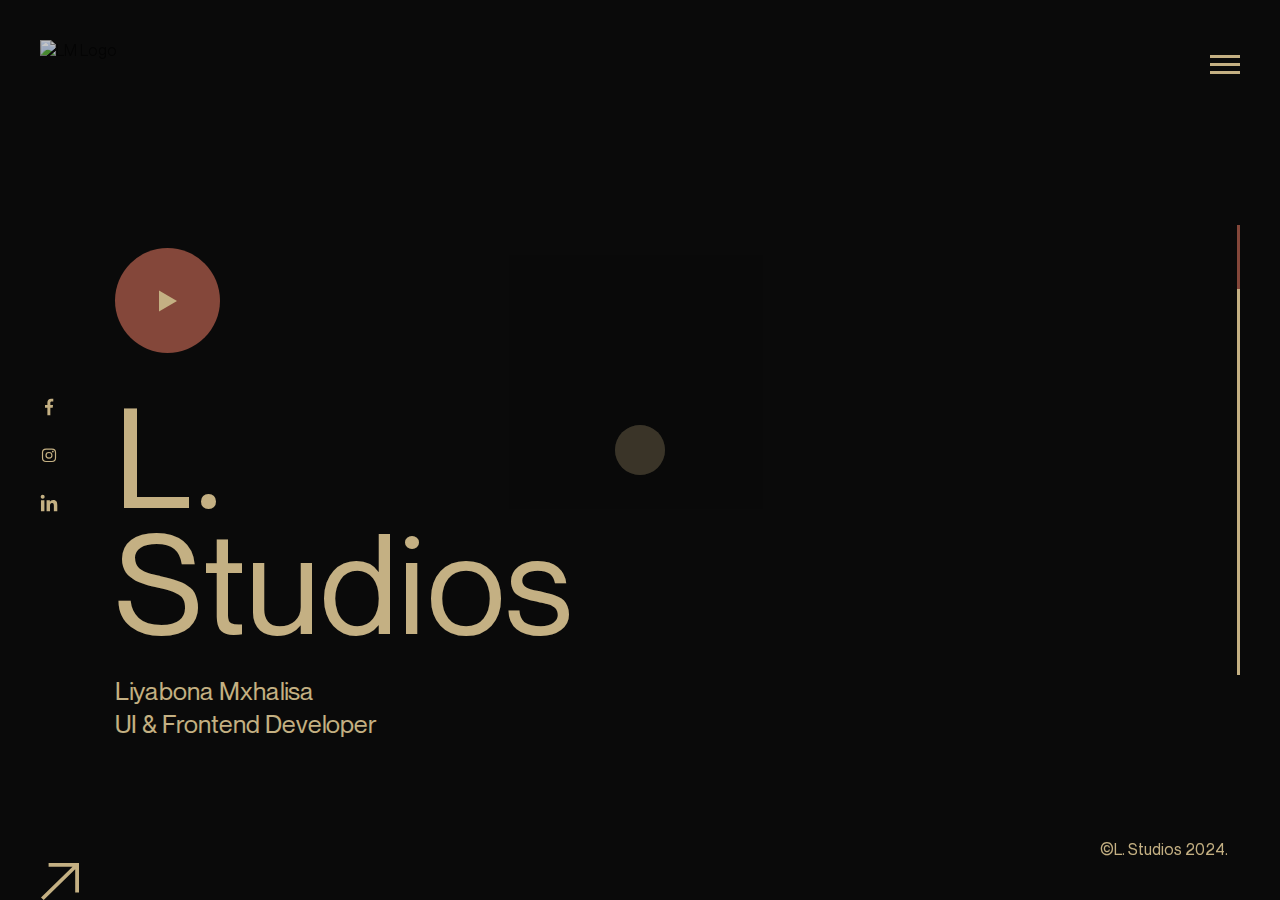
==== commit 4b8d8882: "Second Commit" ====
--- a/index.html
+++ b/index.html
@@ -1,24 +1,24 @@
 <!DOCTYPE html>
 <html lang="en">
   <head>
-    <title>Main</title>
+    <title>L. Studios</title>
     <meta charset="utf-8">
     <meta name="keywords" content="">
     <meta http-equiv="X-UA-Compatible" content="IE=edge">
     <meta name="viewport" content="width=device-width, initial-scale=1.0">
     <meta name="format-detection" content="telephone=no">
     <link rel="shortcut icon" href="images/favicons/favicon.ico" type="image/x-icon">
-    <link rel="apple-touch-icon" href="images/favicons/apple-touch-icon.png">
-    <link rel="apple-touch-icon" sizes="180x180" href="images/favicons/apple-touch-icon-180x180.png">
-    <link rel="icon" type="image/png" sizes="192x192" href="images/favicons/android-chrome-192x192.png">
-    <link rel="icon" type="image/png" sizes="96x96" href="images/favicons/android-chrome-96x96.png">
-    <link rel="icon" type="image/png" sizes="32x32" href="images/favicons/favicon-32x32.png">
-    <link rel="icon" type="image/png" sizes="16x16" href="images/favicons/favicon-16x16.png">
-    <link rel="manifest" href="images/favicons/manifest.json">
-    <link rel="yandex-tableau-widget" href="images/favicons/yandex-browser-manifest.json">
+    <link rel="apple-touch-icon" href="images/favicons/lm-32x32.png">
+    <link rel="apple-touch-icon" sizes="180x180" href="images/favicons/lm-32x32.png">
+    <link rel="icon" type="image/png" sizes="192x192" href="images/favicons/lm-32x32.png">
+    <link rel="icon" type="image/png" sizes="96x96" href="images/favicons/lm-32x32.png">
+    <link rel="icon" type="image/png" sizes="32x32" href="images/favicons/lm-32x32.png">
+    <link rel="icon" type="image/png" sizes="16x16" href="images/favicons/lm-32x32.png">
+    <link rel="manifest" href="images/favicons/lm-32x32.png">
+    <link rel="yandex-tableau-widget" href="images/favicons/lm-32x32.png">
     <meta name="msapplication-TileColor" content="#ffffff">
-    <meta name="msapplication-TileImage" content="images/favicons/mstile-144x144.png">
-    <meta name="msapplication-config" content="images/favicons/browserconfig.xml">
+    <meta name="msapplication-TileImage" content="images/favicons/lm-32x32.png">
+    <meta name="msapplication-config" content="images/favicons/lm-32x32.png">
     <meta name="theme-color" content="#ffffff">
     <link rel="stylesheet" href="css/main.css">
   </head>
@@ -48,12 +48,13 @@
                 <ul class="nav-list" id="navbar">
                   <li class="nav-item" data-menuanchor="home"><a class="nav-link" href="index.html#home">home</a></li>
                   <li class="nav-item" data-menuanchor="about"><a class="nav-link" href="index.html#about">about</a></li>
-                  <li class="nav-item" data-menuanchor="education"><a class="nav-link" href="index.html#education">education</a></li>
-                  <li class="nav-item" data-menuanchor="projects"><a class="nav-link" href="index.html#projects">projects</a></li>
-                  <li class="nav-item" data-menuanchor="skill"><a class="nav-link" href="index.html#skill">skill</a></li>
+                      <li class="nav-item" data-menuanchor="skill"><a class="nav-link" href="index.html#education">Services</a></li>
+                  <li class="nav-item" data-menuanchor="education"><a class="nav-link" href="index.html#projects">education</a></li>
+                  <li class="nav-item" data-menuanchor="projects"><a class="nav-link" href="index.html#skill">projects</a></li>
+              
                   <li class="nav-item" data-menuanchor="testimonials"><a class="nav-link" href="index.html#testimonials">testimonials</a></li>
-                  <li class="nav-item" data-menuanchor="news"><a class="nav-link" href="index.html#news">news</a></li>
-                  <li class="nav-item" data-menuanchor="contact"><a class="nav-link" href="index.html#contact">contact</a></li>
+
+                  <li class="nav-item" data-menuanchor="contact"><a class="nav-link" href="index.html#news">contact</a></li>
                 </ul>
               </nav>
             </div>
@@ -115,9 +116,9 @@
                   </div>
                   <div class="col-lg-5 offset-xl-1">
                     <div class="experience-info">
-                      <h2 class="h2 experience-info__title">My Experience</h2>
-                      <div class="experience-info__txt">We make our customers ' products valuable in the eyes of customers. To do this, we analyze and study people, build long-term strategies for interacting with them, develop creative ideas</div>
-                      <div class="experience-skills">
+                      <h2 class="h2 experience-info__title">About Me</h2>
+                      <div class="experience-info__txt">I Design & Build Websites for People & Businesses.</div>
+                      <!-- <div class="experience-skills">
                         <div class="experience-skills__item">
                           <div class="experience-skills__top">
                             <h3 class="experience-skills__title">Wordpress</h3>
@@ -139,13 +140,55 @@
                           </div>
                           <progress class="html5" max="100" value="76"></progress>
                         </div>
-                      </div>
+                      </div> -->
                     </div>
                   </div>
                 </div>
               </div>
             </div>
           </section>
+                <!-- Services section. Fifth section-->
+                <section class="section pp-scrollable" id="skill">
+                  <div class="services section-inner" style="background-image: url(https://i.imghippo.com/files/KnydL1721131695.jpg)">
+                    <div class="container section-cnt">
+                      <div class="row">
+                        <div class="col-lg-3">
+                          <h2 class="h2 services-title"><span class="mark">2</span> <span class="txt">Years<br>Experience<br>Working</span></h2>
+                        </div>
+                        <div class="col-lg-7 offset-xl-2 offset-lg-1">
+                          <h3 class="services-subtitle">Services</h3>
+                          <div class="services-items">
+                            <div class="services-item">
+                              <h4 class="services-item__title">UI Design</h4>
+                              <p class="services-item__descr">Our UI design services focus on creating intuitive and visually appealing interfaces that enhance user experience. We prioritize user-centered design principles to ensure your application is not only functional but also engaging.</p>
+                            </div>
+                            <div class="services-item">
+                              <h4 class="services-item__title">E-commerce</h4>
+                              <p class="services-item__descr">We specialize in building e-commerce platforms that drive sales and provide seamless shopping experiences. Our solutions include user-friendly design, secure payment integration, and effective product showcasing to maximize your online potential.</p>
+                            </div>
+                            <div class="services-item">
+                              <h4 class="services-item__title">SEO Optimization</h4>
+                              <p class="services-item__descr">Our SEO optimization services help your website rank higher in search engine results, increasing visibility and attracting more organic traffic. We implement best practices, keyword research, and content strategies tailored to your business needs.</p>
+                            </div>
+                            <div class="services-item">
+                              <h4 class="services-item__title">Maintenance</h4>
+                              <p class="services-item__descr">We offer comprehensive website maintenance services to ensure your site remains up-to-date, secure, and functioning smoothly. Our team handles updates, backups, troubleshooting, and performance optimization to keep your online presence strong.</p>
+                            </div>
+                            <div class="services-item">
+                              <h4 class="services-item__title">Frontend Development</h4>
+                              <p class="services-item__descr">Our frontend development services bring your designs to life with clean, efficient code. We focus on responsive layouts and performance optimization, ensuring that your website performs well on all devices and delivers an excellent user experience.</p>
+                            </div>
+                            <div class="services-item">
+                              <h4 class="services-item__title">Custom Web Design</h4>
+                              <p class="services-item__descr">We create custom web designs tailored to your brand and target audience. Our designs are not only visually stunning but also optimized for functionality and user experience, ensuring that your website stands out in a crowded marketplace.</p>
+                            </div>
+                          </div>
+                        </div>
+                        
+                      </div>
+                    </div>
+                  </div>
+                </section>
           <!-- Education section. Third section-->
           <section class="section pp-scrollable" id="education">
             <div class="education section-inner" style="background-image: url(https://via.placeholder.com/1920X1080)">
@@ -154,7 +197,7 @@
                   <h2 class="h2 education-title">Education</h2>
                   <div class="education-btns"><a class="education-btn btn" href="#">Download resume</a></div>
                 </div>
-                <!-- Swiper slider-->
+             
                 <div class="education-cnt swiper-container js-education-slider">
                   <div class="swiper-wrapper">
                     <div class="education-item swiper-slide">
@@ -337,46 +380,14 @@
               </div>
             </div>
           </section>
-          <!-- Services section. Fifth section-->
-          <section class="section pp-scrollable" id="skill">
-            <div class="services section-inner" style="background-image: url(https://via.placeholder.com/1920X1080)">
-              <div class="container section-cnt">
-                <div class="row">
-                  <div class="col-lg-3">
-                    <h2 class="h2 services-title"><span class="mark">7</span> <span class="txt">Years<br>Experience<br>Working</span></h2>
-                  </div>
-                  <div class="col-lg-7 offset-xl-2 offset-lg-1">
-                    <h3 class="services-subtitle">From beginning ideas to individual integrity, rich identity from the line <span>on the paper to final projects.</span></h3>
-                    <div class="services-items">
-                      <div class="services-item">
-                        <h4 class="services-item__title">Website Design</h4>
-                        <p class="services-item__descr">We make our customers ' products valuable in the eyes of customers. To do this, we analyze and study people, build long-term strategies f</p>
-                      </div>
-                      <div class="services-item">
-                        <h4 class="services-item__title">Mobile app design</h4>
-                        <p class="services-item__descr">Mobile application development is a highlight that businesses are interested in at the moment and in the future.</p>
-                      </div>
-                      <div class="services-item">
-                        <h4 class="services-item__title">3D MODELING</h4>
-                        <p class="services-item__descr">We make our customers ' products valuable in the eyes of customers. To do this, we analyze and study people, build long-term strategies f</p>
-                      </div>
-                      <div class="services-item">
-                        <h4 class="services-item__title">BRANDING</h4>
-                        <p class="services-item__descr">We make our customers ' products valuable in the eyes of customers. To do this, we analyze and study people, build long-term strategies f</p>
-                      </div>
-                    </div>
-                  </div>
-                </div>
-              </div>
-            </div>
-          </section>
+    
           <!-- Reviews section. Sixth section-->
           <section class="section pp-scrollable" id="testimonials">
-            <div class="reviews section-inner" style="background-image: url(https://via.placeholder.com/1920X1080)">
+            <div class="reviews section-inner" style="background-image: url(https://i.imghippo.com/files/SmfSa1721138835.jpg)">
               <div class="container section-cnt">
                 <div class="row">
                   <div class="col-md-8 col-lg-6">
-                    <h2 class="h2 reviews-title">Creative & dedicated is things that gilber studio brings</h2>
+                    <h2 class="h2 reviews-title">Creative & dedicated is things that L. Studios brings</h2>
                   </div>
                 </div>
                 <div class="row">
@@ -415,24 +426,7 @@
             </div>
           </section>
           <!-- Latest news section. Seventh section-->
-          <section class="section pp-scrollable" id="news">
-            <div class="news section-inner">
-              <div class="container section-cnt">
-                <h2 class="h2 news-title">Latest News</h2>
-                <div class="news-items row">
-                  <div class="col-lg-4 news-item-wrap">
-                    <div class="news-item"><a class="news-link" href="blog.html"> <span class="news-item__img"><img src="https://via.placeholder.com/390X355" alt=""></span><span class="news-item__info"><span class="news-item__info-date">12 January, 2021  /</span><span class="news-item__info-tag">Photography</span></span><span class="news-item__title">How to take pictures correctly</span></a></div>
-                  </div>
-                  <div class="col-lg-4 news-item-wrap">
-                    <div class="news-item"><a class="news-link" href="blog.html"> <span class="news-item__img"><img src="https://via.placeholder.com/390X355" alt=""></span><span class="news-item__info"><span class="news-item__info-date">13 February, 2021  /</span><span class="news-item__info-tag">Journal</span></span><span class="news-item__title">Dostoevskiy Memorie</span></a></div>
-                  </div>
-                  <div class="col-lg-4 news-item-wrap">
-                    <div class="news-item"><a class="news-link" href="blog.html"><span class="news-item__img"><img src="https://via.placeholder.com/390X355" alt=""></span><span class="news-item__info"><span class="news-item__info-date">13 February, 2021  /</span><span class="news-item__info-tag">Photography</span></span><span class="news-item__title">Elegant women's clothing</span></a></div>
-                  </div>
-                </div>
-              </div>
-            </div>
-          </section>
+       
           <!-- Contact section. Eight section-->
           <section class="section pp-scrollable" id="contact">
             <div class="contact section-inner" style="background-image: url(https://via.placeholder.com/1920X1080)">
@@ -503,7 +497,7 @@
     <!-- footer-->
     <footer class="footer">
       <div class="container-fluid">
-        <p class="footer-copyright">© SamBailey 2021.</p><a class="top-arrow" href="#"><i class="svg-image-arrow-top"></i></a>
+        <p class="footer-copyright">©L. Studios 2024.</p><a class="top-arrow" href="#"><i class="svg-image-arrow-top"></i></a>
       </div>
     </footer>
     <script src="js/jquery.min.js"></script>
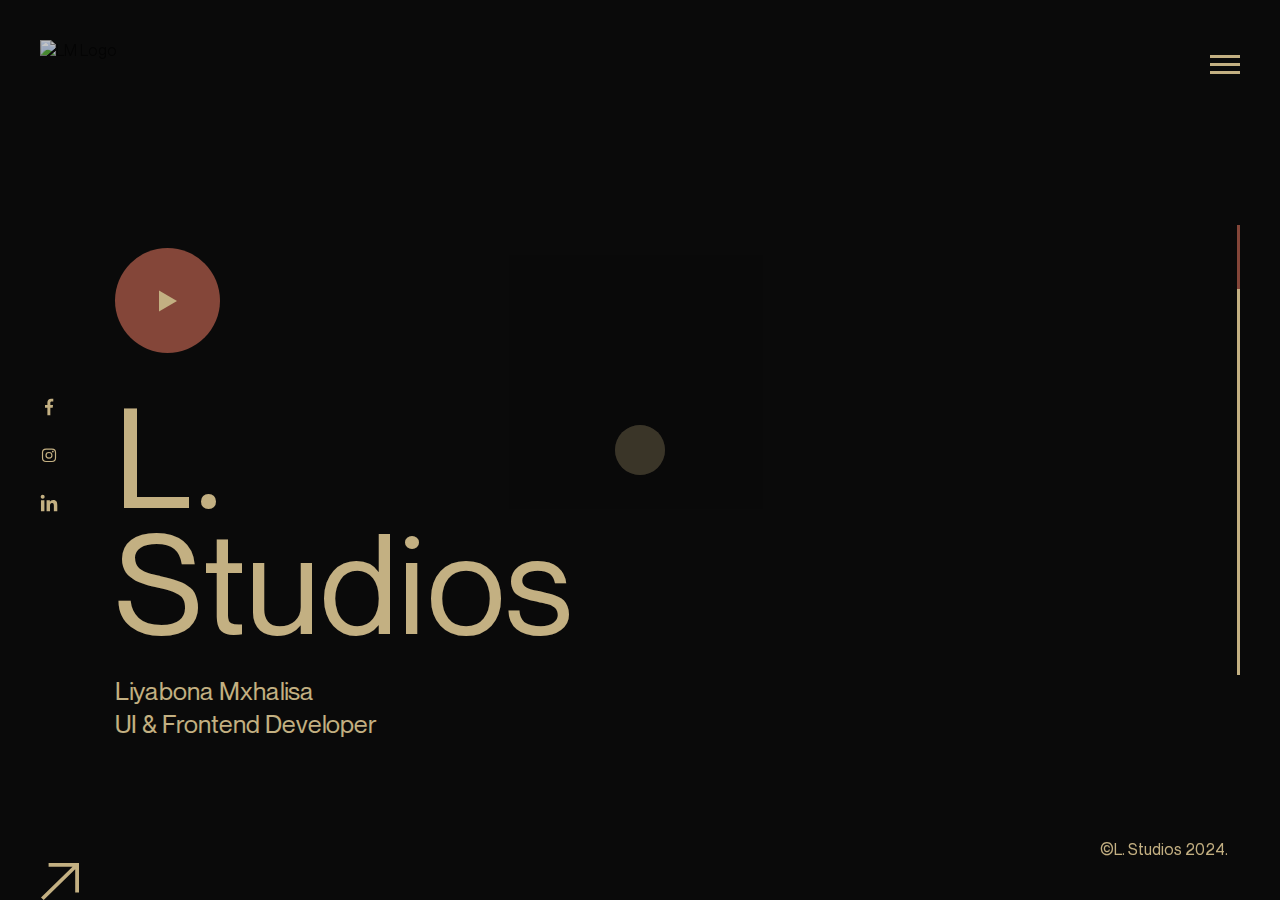
==== commit 4b17099d: "Site almost complete fixing the scroller" ====
--- a/index.html
+++ b/index.html
@@ -49,8 +49,7 @@
                   <li class="nav-item" data-menuanchor="home"><a class="nav-link" href="index.html#home">home</a></li>
                   <li class="nav-item" data-menuanchor="about"><a class="nav-link" href="index.html#about">about</a></li>
                       <li class="nav-item" data-menuanchor="skill"><a class="nav-link" href="index.html#education">Services</a></li>
-                  <li class="nav-item" data-menuanchor="education"><a class="nav-link" href="index.html#projects">education</a></li>
-                  <li class="nav-item" data-menuanchor="projects"><a class="nav-link" href="index.html#skill">projects</a></li>
+                  <li class="nav-item" data-menuanchor="projects"><a class="nav-link" href="index.html#projects">projects</a></li>
               
                   <li class="nav-item" data-menuanchor="testimonials"><a class="nav-link" href="index.html#testimonials">testimonials</a></li>
 
@@ -66,11 +65,11 @@
                   <li class="social-item"><a class="social-link" href="#"><i class="svg-image-instagram"></i></a></li>
                   <li class="social-item"><a class="social-link" href="#"><i class="svg-image-linkedin"></i></a></li>
                 </ul>
-              </div><a class="header-contacts__link" href="tel:+23254523235">+2 325 452 32 35</a>
+              </div><a class="header-contacts__link" href="tel:+23254523235"></a>
               <p class="header-contacts__copyright">©Liyabona Studios 2024.</p>
             </div>
           </div>
-        </div><a class="header-contacts__link header-phone" href="tel:+23254523235">+2 325 452 32 35</a>
+        </div><a class="header-contacts__link header-phone" href="tel:+23254523235"></a>
         <div class="header-burger js-header-burger">
           <div class="header-burger-inner"><span class="header-burger-line"></span><span class="header-burger-line"></span><span class="header-burger-line"></span></div>
         </div>
@@ -189,198 +188,140 @@
                     </div>
                   </div>
                 </section>
-          <!-- Education section. Third section-->
-          <section class="section pp-scrollable" id="education">
-            <div class="education section-inner" style="background-image: url(https://via.placeholder.com/1920X1080)">
-              <div class="container section-cnt">
-                <div class="education-header">
-                  <h2 class="h2 education-title">Education</h2>
-                  <div class="education-btns"><a class="education-btn btn" href="#">Download resume</a></div>
-                </div>
-             
-                <div class="education-cnt swiper-container js-education-slider">
-                  <div class="swiper-wrapper">
-                    <div class="education-item swiper-slide">
-                      <div class="education-table">
-                        <div class="education-table__row row align-items-center">
-                          <div class="education-table__cell col-lg-1"><img src="https://via.placeholder.com/60X60" alt=""></div>
-                          <div class="education-table__cell col-lg-3">
-                            <p class="education-table__txt">2019-2020</p>
-                          </div>
-                          <div class="education-table__cell col-lg-4">
-                            <p class="education-table__txt">UX/UI Designer</p>
-                          </div>
-                          <div class="education-table__cell col-lg-4">
-                            <p class="education-table__descr">We make our customers ' products valuable in the eyes of customers. To do this, we analyze and study people, build long-term strategies for interacting with them, develop creative</p>
-                          </div>
-                        </div>
-                        <div class="education-table__row row align-items-center">
-                          <div class="education-table__cell col-lg-1"><img src="https://via.placeholder.com/60X60" alt=""></div>
-                          <div class="education-table__cell col-lg-3">
-                            <p class="education-table__txt">2019-2020</p>
-                          </div>
-                          <div class="education-table__cell col-lg-4">
-                            <p class="education-table__txt">Graphic Designer</p>
-                          </div>
-                          <div class="education-table__cell col-lg-4">
-                            <p class="education-table__descr">Rule bearing whales. Created gathering blessed, sixth likeness male. Over were which you'll so be make moveth made saw above.</p>
-                          </div>
-                        </div>
-                        <div class="education-table__row row align-items-center">
-                          <div class="education-table__cell col-lg-1"><img src="https://via.placeholder.com/60X60" alt=""></div>
-                          <div class="education-table__cell col-lg-3">
-                            <p class="education-table__txt">2019-2020</p>
-                          </div>
-                          <div class="education-table__cell col-lg-4">
-                            <p class="education-table__txt">Marketing Manager</p>
-                          </div>
-                          <div class="education-table__cell col-lg-4">
-                            <p class="education-table__descr">Firmament itself rule their evening, which moved very night so great them cattle bearing and gathered forth had whose bearing.</p>
-                          </div>
-                        </div>
-                      </div>
-                    </div>
-                    <div class="education-item swiper-slide">
-                      <div class="education-table">
-                        <div class="education-table__row row">
-                          <div class="education-table__cell col-lg-1"><img src="https://via.placeholder.com/60X60" alt=""></div>
-                          <div class="education-table__cell col-lg-3">
-                            <p class="education-table__txt">2019-2020</p>
-                          </div>
-                          <div class="education-table__cell col-lg-4">
-                            <p class="education-table__txt">UX/UI Designer</p>
-                          </div>
-                          <div class="education-table__cell col-lg-4">
-                            <p class="education-table__descr">We make our customers ' products valuable in the eyes of customers. To do this, we analyze and study people, build long-term strategies for interacting with them, develop creative</p>
-                          </div>
-                        </div>
-                        <div class="education-table__row row">
-                          <div class="education-table__cell col-lg-1"><img src="https://via.placeholder.com/60X60" alt=""></div>
-                          <div class="education-table__cell col-lg-3">
-                            <p class="education-table__txt">2019-2020</p>
-                          </div>
-                          <div class="education-table__cell col-lg-4">
-                            <p class="education-table__txt">Graphic Designer</p>
-                          </div>
-                          <div class="education-table__cell col-lg-4">
-                            <p class="education-table__descr">Rule bearing whales. Created gathering blessed, sixth likeness male. Over were which you'll so be make moveth made saw above.</p>
-                          </div>
-                        </div>
-                        <div class="education-table__row row">
-                          <div class="education-table__cell col-lg-1"><img src="https://via.placeholder.com/60X60" alt=""></div>
-                          <div class="education-table__cell col-lg-3">
-                            <p class="education-table__txt">2019-2020</p>
-                          </div>
-                          <div class="education-table__cell col-lg-4">
-                            <p class="education-table__txt">Marketing Manager</p>
-                          </div>
-                          <div class="education-table__cell col-lg-4">
-                            <p class="education-table__descr">Firmament itself rule their evening, which moved very night so great them cattle bearing and gathered forth had whose bearing.</p>
-                          </div>
-                        </div>
-                      </div>
-                    </div>
-                    <div class="education-item swiper-slide">
-                      <div class="education-table">
-                        <div class="education-table__row row">
-                          <div class="education-table__cell col-lg-1"><img src="https://via.placeholder.com/60X60" alt=""></div>
-                          <div class="education-table__cell col-lg-3">
-                            <p class="education-table__txt">2019-2020</p>
-                          </div>
-                          <div class="education-table__cell col-lg-4">
-                            <p class="education-table__txt">UX/UI Designer</p>
-                          </div>
-                          <div class="education-table__cell col-lg-4">
-                            <p class="education-table__descr">We make our customers ' products valuable in the eyes of customers. To do this, we analyze and study people, build long-term strategies for interacting with them, develop creative</p>
-                          </div>
-                        </div>
-                        <div class="education-table__row row">
-                          <div class="education-table__cell col-lg-1"><img src="https://via.placeholder.com/60X60" alt=""></div>
-                          <div class="education-table__cell col-lg-3">
-                            <p class="education-table__txt">2019-2020</p>
-                          </div>
-                          <div class="education-table__cell col-lg-4">
-                            <p class="education-table__txt">Graphic Designer</p>
-                          </div>
-                          <div class="education-table__cell col-lg-4">
-                            <p class="education-table__descr">Rule bearing whales. Created gathering blessed, sixth likeness male. Over were which you'll so be make moveth made saw above.</p>
-                          </div>
-                        </div>
-                        <div class="education-table__row row">
-                          <div class="education-table__cell col-lg-1"><img src="https://via.placeholder.com/60X60" alt=""></div>
-                          <div class="education-table__cell col-lg-3">
-                            <p class="education-table__txt">2019-2020</p>
-                          </div>
-                          <div class="education-table__cell col-lg-4">
-                            <p class="education-table__txt">Marketing Manager</p>
-                          </div>
-                          <div class="education-table__cell col-lg-4">
-                            <p class="education-table__descr">Firmament itself rule their evening, which moved very night so great them cattle bearing and gathered forth had whose bearing.</p>
-                          </div>
-                        </div>
-                      </div>
-                    </div>
-                  </div>
-                  <!-- Navigation for slider-->
-                  <div class="swiper-buttons">
-                    <div class="swiper-button-prev"></div>
-                    <div class="swiper-button-next"></div>
-                  </div>
-                </div>
-              </div>
-            </div>
-          </section>
-          <!-- Projects section. Fourth section-->
-          <section class="section pp-scrollable" id="projects">
-            <div class="projects section-inner">
-              <div class="container section-cnt">
-                <div class="projects-list">
-                  <div class="content-marquee has-stopable">
-                    <div class="content-marquee__original">
-                      <div class="projects-list__item">
-                        <!-- Stroke text-->
-                        <div class="stroke-text vlt-stroke-text--lg">
-                          <div class="projects-list__txt">Gaming</div>
-                          <div class="projects-list__hover js-projects-img"><a class="projects-list__img" href="project.html"><img src="https://via.placeholder.com/575X768" alt=""></a></div>
-                        </div>
-                      </div>
-                      <div class="projects-list__item">
-                        <div class="projects-list__txt">A cup of coffee</div>
-                        <div class="projects-list__hover js-projects-img"><a class="projects-list__img" href="project.html"> <img src="https://via.placeholder.com/575X768" alt=""></a></div>
-                      </div>
-                      <div class="projects-list__item">
-                        <div class="projects-list__txt">Balenciaga</div>
-                        <div class="projects-list__hover js-projects-img"><a class="projects-list__img" href="project.html"> <img src="https://via.placeholder.com/575X768" alt=""></a></div>
-                      </div>
-                      <div class="projects-list__item">
-                        <div class="projects-list__txt">Exoape</div>
-                        <div class="projects-list__hover js-projects-img"><a class="projects-list__img" href="project.html"> <img src="https://via.placeholder.com/575X768" alt=""></a></div>
-                      </div>
-                    </div>
-                    <div class="content-marquee__copy">
-                      <div class="projects-list__item">
-                        <div class="projects-list__txt">Gaming</div>
-                        <div class="projects-list__hover js-projects-img"><a class="projects-list__img" href="project.html"> <img src="https://via.placeholder.com/575X768" alt=""></a></div>
-                      </div>
-                      <div class="projects-list__item">
-                        <div class="projects-list__txt">A cup of coffee</div>
-                        <div class="projects-list__hover js-projects-img"><a class="projects-list__img" href="project.html"> <img src="https://via.placeholder.com/575X768" alt=""></a></div>
-                      </div>
-                      <div class="projects-list__item">
-                        <div class="projects-list__txt">Balenciaga</div>
-                        <div class="projects-list__hover js-projects-img"><a class="projects-list__img" href="project.html"> <img src="https://via.placeholder.com/575X768" alt=""></a></div>
-                      </div>
-                      <div class="projects-list__item">
-                        <div class="projects-list__txt">Exoape</div>
-                        <div class="projects-list__hover js-projects-img"><a class="projects-list__img" href="project.html"> <img src="https://via.placeholder.com/575X768" alt=""></a></div>
-                      </div>
-                    </div>
-                  </div>
-                </div>
-              </div>
-            </div>
-          </section>
-    
+                <!-- Projects section. Fourth section-->
+
+                <section class="section pp-scrollable" id="projects">
+                  <div class="projects section-inner" style="background-image: url('https://i.imghippo.com/files/vFuMC1721292300.jpg');">
+                    <div class="container section-cnt">
+                      <div class="projects-header">
+                        <h2 class="h2 projects-title">Recent Projects</h2>
+                      </div>
+                      <div class="projects-slider swiper-container">
+                        <div class="swiper-wrapper">
+                          <div class="swiper-slide">
+                            <div class="projects-slide__item">
+                              <a class="projects-slide__img" href="project.html">
+                                <img src="https://i.ibb.co/Y0PQ72W/Mac-Book-Mockup-Floating.png" alt="E-commerce Website">
+                                <div class="projects-slide__overlay">
+                                  <h3 class="projects-slide__title">Good Company Rides</h3>
+                                </div>
+                              </a>
+                            </div>
+                          </div>
+                          <div class="swiper-slide">
+                            <div class="projects-slide__item">
+                              <a class="projects-slide__img" href="project2.html">
+                                <img src="https://via.placeholder.com/575X768" alt="Portfolio Website">
+                                <div class="projects-slide__overlay">
+                                  <h3 class="projects-slide__title">Portfolio Website</h3>
+                                </div>
+                              </a>
+                            </div>
+                          </div>
+                          <div class="swiper-slide">
+                            <div class="projects-slide__item">
+                              <a class="projects-slide__img" href="project.html">
+                                <img src="https://via.placeholder.com/575X768" alt="Company Logo">
+                                <div class="projects-slide__overlay">
+                                  <h3 class="projects-slide__title">Company Logo</h3>
+                                </div>
+                              </a>
+                            </div>
+                          </div>
+                          <div class="swiper-slide">
+                            <div class="projects-slide__item">
+                              <a class="projects-slide__img" href="project.html">
+                                <img src="https://via.placeholder.com/575X768" alt="Brand Logo">
+                                <div class="projects-slide__overlay">
+                                  <h3 class="projects-slide__title">Brand Logo</h3>
+                                </div>
+                              </a>
+                            </div>
+                          </div>
+                        </div>
+                        <div class="swiper-button-next"></div>
+                        <div class="swiper-button-prev"></div>
+                      </div>
+                    </div>
+                  </div>
+                </section>
+                
+
+                <section class="section pp-scrollable" id="pricing">
+                  <div class="pricing section-inner" style="background-image: url(https://i.imghippo.com/files/v35Y01721290621.png);">
+                    <div class="container section-cnt">
+                      <div class="pricing-header">
+                        <h2 class="h2 pricing-title">Pricing</h2>
+                      </div>
+                      <div class="pricing-cnt">
+                        <div class="pricing-item col-lg-4">
+                          <div class="pricing-table">
+                            <div class="pricing-table__row row align-items-center">
+                              <div class="pricing-table__cell col-lg-12">
+                                <p class="pricing-table__txt">Basic Package</p>
+                                <ul class="pricing-table__features">
+                                  <li>Initial Deposit: R700</li>
+                                  <li>Monthly Fee: R700</li>
+                                  <li>Includes setting up your domain and a professional designed business website ensuring a solid online presence.</li>
+                                  <li><s>Monthly backups, basic updates, and security checks </s></li>
+                                  <li><s>Regular updates, minor content updates, and basic SEO</s></li>
+                                  <li><s>Advanced security enhancements</s></li>
+                                  <li><s>Advanced SEO optimization</s></li>
+                                </ul>
+                                <p class="pricing-table__descr">Ideal for small businesses or personal websites needing a basic online presence.</p>
+                                <a class="pricing-btn btn" href="#">Order Now</a>
+                              </div>
+                            </div>
+                          </div>
+                        </div>
+                        <div class="pricing-item col-lg-4">
+                          <div class="pricing-table">
+                            <div class="pricing-table__row row align-items-center">
+                              <div class="pricing-table__cell col-lg-12">
+                                <p class="pricing-table__txt">Standard Package</p>
+                                <ul class="pricing-table__features">
+                                  <li>Initial Deposit: R1,000</li>
+                                  <li>Monthly Fee: R1,000</li>
+                                  <li>Website with up to 10 pages</li>
+                                  <li>Monthly backups, basic updates, and security checks</li>
+                                  <li>Regular updates, minor content updates, and basic SEO</li>
+                                  <li>Security enhancements</li>
+                                  <li> Basic SEO optimization</li>
+                                </ul>
+                                <p class="pricing-table__descr">Ideal for growing businesses needing a reliable and optimized website.</p>
+                                <a class="pricing-btn btn" href="#">Order Now</a>
+                              </div>
+                            </div>
+                          </div>
+                        </div>
+                        <div class="pricing-item col-lg-4">
+                          <div class="pricing-table">
+                            <div class="pricing-table__row row align-items-center">
+                              <div class="pricing-table__cell col-lg-12">
+                                <p class="pricing-table__txt">Premium Package</p>
+                                <ul class="pricing-table__features">
+                                  <li>Initial Deposit: R2,000</li>
+                                  <li>Monthly Fee: R2,500</li>
+                                  <li>Website with up to 20 pages</li>
+                                  <li>Monthly backups, basic updates, and security checks</li>
+                                  <li>Regular updates, minor content updates, and basic SEO</li>
+                                  <li>Advanced security enhancements</li>
+                                  <li>Advanced SEO optimization</li>
+                                </ul>
+                                <p class="pricing-table__descr">Ideal for a Ecommerce business requiring a high-performing, secure, and feature-rich website.</p>
+                                <a class="pricing-btn btn" href="#">Order Now</a>
+                              </div>
+                            </div>
+                          </div>
+                        </div>
+                      </div>
+                    </div>
+                  </div>
+                </section>
+<!-- End Pricing -->
+                
+
+
           <!-- Reviews section. Sixth section-->
           <section class="section pp-scrollable" id="testimonials">
             <div class="reviews section-inner" style="background-image: url(https://i.imghippo.com/files/SmfSa1721138835.jpg)">
@@ -429,25 +370,25 @@
        
           <!-- Contact section. Eight section-->
           <section class="section pp-scrollable" id="contact">
-            <div class="contact section-inner" style="background-image: url(https://via.placeholder.com/1920X1080)">
+            <div class="contact section-inner" style="background-image: url(https://i.imghippo.com/files/WKhGG1721201244.jpg)">
               <div class="container section-cnt">
                 <div class="row">
                   <div class="col-lg-4">
                     <div class="contact-cnt">
                       <div class="contact-main">
                         <h2 class="h2 contact-title">Get in touch</h2>
-                        <p class="contact-descr">You’ll called for yielding male, so lights Stars abundantly, is their.</p>
-                      </div>
-                      <div class="contact-logos row">
+                        <p class="contact-descr">Let's Discuss Your Next Project</p>
+                      </div>
+                      <!-- <div class="contact-logos row">
                         <div class="contact-logos__item col-6"><img src="images/contact-logo-1.png" alt=""></div>
                         <div class="contact-logos__item col-6"><img src="images/contact-logo-2.png" alt=""></div>
                         <div class="contact-logos__item col-6"><img src="images/contact-logo-3.png" alt=""></div>
                         <div class="contact-logos__item col-6"><img src="images/contact-logo-4.png" alt=""></div>
-                      </div>
+                      </div> -->
                     </div>
                   </div>
                   <div class="col-xl-7 offset-xl-1 col-lg-7 offset-lg-1">
-                    <div class="contact-info"><a class="contact-info__mail" href="mailto:Sambayler@info.com">Sambayler@info.com</a><a class="contact-info__phone" href="tel:+23254523235">+2 325 452 32 35</a>
+                    <div class="contact-info"><a class="contact-info__mail" href="mailto:Sambayler@info.com">lstudios@gmail.com</a><a class="contact-info__phone" href=""></a>
                       <form class="js-form contact-form" action="#"> 
                         <div class="form-group">
                           <label class="form-label" for="name">Name</label>
--- a/css/main.css
+++ b/css/main.css
@@ -802,133 +802,174 @@
           border: 0;
           background-color: #a95847; }
 
-/* 4.5 Main - Education section. Third section */
-.education {
-  padding: 170px 80px 150px; }
-  .education:after {
-    content: '';
-    width: 100%;
-    height: 100%;
-    position: absolute;
-    top: 0;
-    left: 0;
-    right: 0;
-    bottom: 0;
-    margin: auto;
-    background: rgba(0, 0, 0, 0.4); }
-  .education-header {
-    display: -webkit-flex;
-    display: -ms-flexbox;
-    display: flex;
-    -webkit-align-items: flex-end;
-        -ms-flex-align: end;
-            align-items: flex-end;
-    -webkit-justify-content: space-between;
-        -ms-flex-pack: justify;
-            justify-content: space-between;
-    margin-bottom: 97px; }
-  .education-title {
-    margin: 0; }
-  .education-table {
-    border-top: 1px solid #FDE3A7; }
-    .education-table__row {
-      border-bottom: 1px solid #FDE3A7;
-      padding: 40px 0;
-      -webkit-align-items: center;
-          -ms-flex-align: center;
-              align-items: center; }
-    .education-table__txt {
-      font-family: "NeueMontreal-Regular", sans-serif;
-      font-size: 28px;
-      line-height: 100%;
-      color: #FDE3A7;
-      margin: 0; }
-    .education-table__descr {
-      font-family: "NeueMontreal-Regular", sans-serif;
-      font-size: 15px;
-      line-height: 130%;
-      color: #FDE3A7;
-      margin: 0;
-      padding-right: 3px; }
-    .education-table__cell {
-      margin-bottom: 20px; }
-      .education-table__cell:last-child {
-        margin-bottom: 0; }
-  .education .swiper-buttons {
-    margin-top: 60px;
-    display: -webkit-flex;
-    display: -ms-flexbox;
-    display: flex;
-    -webkit-align-items: center;
-        -ms-flex-align: center;
-            align-items: center;
-    -webkit-justify-content: center;
-        -ms-flex-pack: center;
-            justify-content: center; }
-    .education .swiper-buttons .swiper-button-prev, .education .swiper-buttons .swiper-button-next {
-      position: relative;
-      z-index: 10;
-      left: inherit;
-      right: inherit;
-      margin: 0 20px;
-      width: 40px;
-      height: 40px;
-      background-repeat: no-repeat;
-      background-position: center; }
-      .education .swiper-buttons .swiper-button-prev:after, .education .swiper-buttons .swiper-button-next:after {
-        content: none; }
-      .education .swiper-buttons .swiper-button-prev:focus, .education .swiper-buttons .swiper-button-next:focus {
-        outline: none; }
-    .education .swiper-buttons .swiper-button-prev {
-      background-image: url(../images/prev.svg); }
-    .education .swiper-buttons .swiper-button-next {
-      background-image: url(../images/next.svg); }
-
+          /* Pricing */
+/* Pricing */
+.pricing {
+  padding: 170px 80px 150px;
+  position: relative;
+  background: rgba(0, 0, 0, 0.4);
+}
+.pricing:after {
+  content: '';
+  width: 100%;
+  height: 100%;
+  position: absolute;
+  top: 0;
+  left: 0;
+  right: 0;
+  bottom: 0;
+  margin: auto;
+  background: rgba(0, 0, 0, 0.4);
+}
+.pricing-header {
+  display: flex;
+  align-items: flex-end;
+  justify-content: space-between;
+  margin-bottom: 97px;
+}
+.pricing-title {
+  margin: 0;
+  color: #FDE3A7;
+}
+.pricing-cnt {
+  display: flex;
+  justify-content: space-between;
+  gap: 30px;
+}
+.pricing-table {
+  border-top: 1px solid #FDE3A7;
+  padding: 40px 20px;
+  background: rgba(255, 255, 255, 0.1);
+  border-radius: 15px;
+}
+.pricing-table__txt {
+  font-family: "NeueMontreal-Regular", sans-serif;
+  font-size: 28px;
+  line-height: 100%;
+  color: #FDE3A7;
+  margin: 0 0 20px;
+}
+.pricing-table__features {
+  list-style: none;
+  padding: 0;
+  margin: 20px 0;
+  color: #FDE3A7;
+}
+.pricing-table__features li {
+  margin-bottom: 10px;
+}
+.pricing-table__features s {
+  color: #E0C57F;
+}
+.pricing-table__descr {
+  font-family: "NeueMontreal-Regular", sans-serif;
+  font-size: 15px;
+  line-height: 130%;
+  color: #FDE3A7;
+  margin: 20px 0;
+  padding-right: 3px;
+}
+.pricing-btn {
+  display: inline-block;
+  margin-top: 20px;
+  padding: 10px 20px;
+  font-size: 16px;
+  color: #fff;
+  background-color: #944E3F;
+  border: none;
+  cursor: pointer;
+  text-decoration: none;
+}
+.pricing-btn:hover {
+  background-color: #944E3F;
+}
+
+          
 /* 4.6 Main - Projects section. Fourth section */
-.projects-list {
-  overflow: inherit; }
-  .projects-list .swiper-wrapper {
-    transition-timing-function: linear !important; }
-  .projects-list .swiper-slide {
-    position: relative;
-    width: auto;
-    margin-right: 180px; }
-  .projects-list__item {
-    padding: 0 93px; }
-    .projects-list__item:hover {
-      cursor: url("../images/hover.svg"), pointer; }
-  .projects-list__txt {
-    font-size: 60px;
-    line-height: 100%;
-    color: #FDE3A7;
-    white-space: nowrap;
-    text-align: center; }
-  .projects-list__hover {
-    position: absolute;
-    width: 500px;
-    opacity: 0;
-    margin: auto;
-    z-index: 1;
-    -webkit-transform: translateY(-50%);
-            transform: translateY(-50%);
-    transition: .2s ease; }
-  .projects-list__img {
-    position: relative;
-    padding-bottom: 120%;
-    display: block;
-    cursor: url("../images/hover.svg"), pointer; }
-    .projects-list__img img {
-      position: absolute;
-      top: 0;
-      left: 0;
-      right: 0;
-      bottom: 0;
-      -o-object-fit: cover;
-         object-fit: cover;
-      -o-object-position: center;
-         object-position: center;
-      width: 100%;
-      height: 100%; }
+/* projects.css */
+.projects {
+  padding: 170px 80px 150px;
+  position: relative;
+  background: rgba(0, 0, 0, 0.4);
+}
+.projects:after {
+  content: '';
+  width: 100%;
+  height: 100%;
+  position: absolute;
+  top: 0;
+  left: 0;
+  right: 0;
+  bottom: 0;
+  margin: auto;
+  background: rgba(0, 0, 0, 0.4);
+}
+.projects-header {
+  display: flex;
+  align-items: flex-end;
+  justify-content: space-between;
+  margin-bottom: 97px;
+}
+.projects-title {
+  margin: 0;
+  color: #FDE3A7;
+}
+.projects-slider {
+  position: relative;
+  width: 100%;
+  padding-top: 20px;
+  padding-bottom: 20px;
+}
+.swiper-wrapper {
+  display: flex;
+  align-items: center;
+}
+.swiper-slide {
+  display: flex;
+  justify-content: center;
+}
+.projects-slide__item {
+  position: relative;
+  text-align: left;
+  border-radius: 15px;
+  overflow: hidden;
+  box-shadow: 0 4px 15px rgba(0, 0, 0, 0.1);
+  transition: transform 0.3s ease, box-shadow 0.3s ease;
+  max-width: 600px;
+}
+.projects-slide__item:hover {
+  transform: translateY(-10px);
+  box-shadow: 0 8px 30px rgba(0, 0, 0, 0.2);
+}
+.projects-slide__img img {
+  width: 100%;
+  height: auto;
+  display: block;
+}
+.projects-slide__overlay {
+  position: absolute;
+  bottom: 0;
+  left: 0;
+  right: 0;
+  background: rgba(0, 0, 0, 0.6);
+  color: #fde3a7;
+  padding: 10px;
+  text-align: center;
+}
+.projects-slide__title {
+  font-size: 24px;
+  margin: 0;
+}
+.swiper-button-next, .swiper-button-prev {
+  color: #fde3a7;
+}
+@media (max-width: 768px) {
+  .projects-slide__title {
+    font-size: 20px;
+  }
+}
+
+
 
 /* 4.7 Main - Services section. Fifth section */
 .services {
